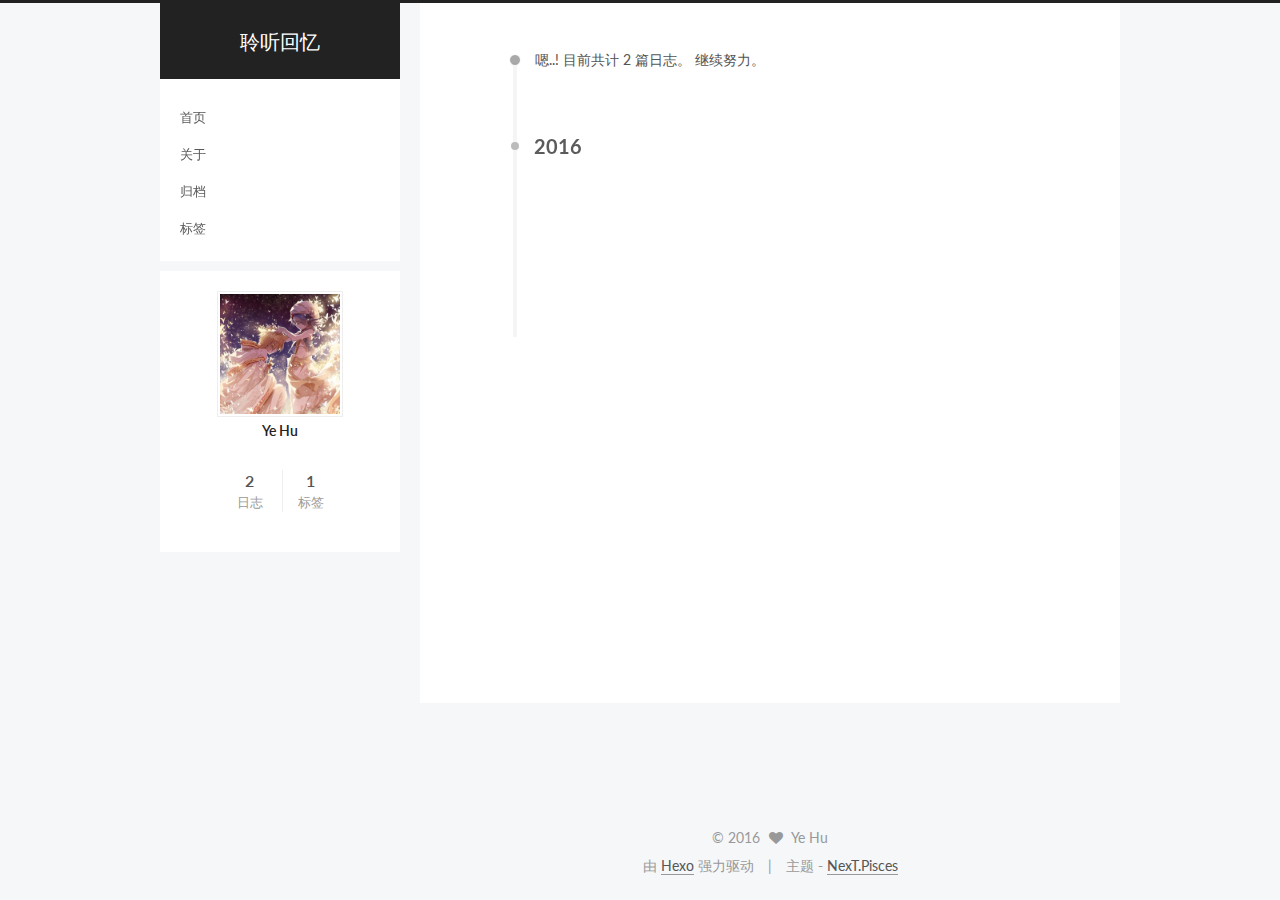
==== archives/index.html @ 40ec0433 "Site updated: 2016-10-20 00:24:07" ====
<!doctype html>



  


<html class="theme-next pisces use-motion">
<head>
  <meta charset="UTF-8"/>
<meta http-equiv="X-UA-Compatible" content="IE=edge,chrome=1" />
<meta name="viewport" content="width=device-width, initial-scale=1, maximum-scale=1"/>



<meta http-equiv="Cache-Control" content="no-transform" />
<meta http-equiv="Cache-Control" content="no-siteapp" />












  
  
  <link href="/vendors/fancybox/source/jquery.fancybox.css?v=2.1.5" rel="stylesheet" type="text/css" />




  
  
  
  

  
    
    
  

  

  

  

  

  
    
    
    <link href="//fonts.googleapis.com/css?family=Lato:300,300italic,400,400italic,700,700italic&subset=latin,latin-ext" rel="stylesheet" type="text/css">
  






<link href="/vendors/font-awesome/css/font-awesome.min.css?v=4.4.0" rel="stylesheet" type="text/css" />

<link href="/css/main.css?v=5.0.2" rel="stylesheet" type="text/css" />


  <meta name="keywords" content="Hexo, NexT" />








  <link rel="shortcut icon" type="image/x-icon" href="/favicon.ico?v=5.0.2" />






<meta property="og:type" content="website">
<meta property="og:title" content="聆听回忆">
<meta property="og:url" content="http://yoursite.com/archives/index.html">
<meta property="og:site_name" content="聆听回忆">
<meta name="twitter:card" content="summary">
<meta name="twitter:title" content="聆听回忆">



<script type="text/javascript" id="hexo.configuration">
  var NexT = window.NexT || {};
  var CONFIG = {
    scheme: 'Pisces',
    sidebar: {"position":"left","display":"post"},
    fancybox: true,
    motion: true,
    duoshuo: {
      userId: '0',
      author: '博主'
    }
  };
</script>




  <link rel="canonical" href="http://yoursite.com/archives/"/>


  <title> 归档 | 聆听回忆 </title>
</head>

<body itemscope itemtype="//schema.org/WebPage" lang="zh-Hans">

  










  
  
    
  

  <div class="container one-collumn sidebar-position-left  page-archive  ">
    <div class="headband"></div>

    <header id="header" class="header" itemscope itemtype="//schema.org/WPHeader">
      <div class="header-inner"><div class="site-meta ">
  

  <div class="custom-logo-site-title">
    <a href="/"  class="brand" rel="start">
      <span class="logo-line-before"><i></i></span>
      <span class="site-title">聆听回忆</span>
      <span class="logo-line-after"><i></i></span>
    </a>
  </div>
  <p class="site-subtitle"></p>
</div>

<div class="site-nav-toggle">
  <button>
    <span class="btn-bar"></span>
    <span class="btn-bar"></span>
    <span class="btn-bar"></span>
  </button>
</div>

<nav class="site-nav">
  

  
    <ul id="menu" class="menu">
      
        
        <li class="menu-item menu-item-home">
          <a href="/" rel="section">
            
            首页
          </a>
        </li>
      
        
        <li class="menu-item menu-item-about">
          <a href="/about" rel="section">
            
            关于
          </a>
        </li>
      
        
        <li class="menu-item menu-item-archives">
          <a href="/archives" rel="section">
            
            归档
          </a>
        </li>
      
        
        <li class="menu-item menu-item-tags">
          <a href="/tags" rel="section">
            
            标签
          </a>
        </li>
      

      
    </ul>
  

  
</nav>

 </div>
    </header>

    <main id="main" class="main">
      <div class="main-inner">
        <div class="content-wrap">
          <div id="content" class="content">
            

  <section id="posts" class="posts-collapse">
    <span class="archive-move-on"></span>

    <span class="archive-page-counter">
      
      
      
        
      
      嗯..! 目前共计 2 篇日志。 继续努力。
    </span>

    

      
      
      

      
        
        <div class="collection-title">
          <h2 class="archive-year motion-element" id="archive-year-2016">2016</h2>
        </div>
      
      

      

  <article class="post post-type-normal" itemscope itemtype="//schema.org/Article">
    <header class="post-header">

      <h1 class="post-title">
        
            <a class="post-title-link" href="/2016/10/19/Hello-Hexo/" itemprop="url">
              
                <span itemprop="name">Hello Hexo</span>
              
            </a>
        
      </h1>

      <div class="post-meta">
        <time class="post-time" itemprop="dateCreated"
              datetime="2016-10-19T23:09:17+08:00"
              content="2016-10-19" >
          10-19
        </time>
      </div>

    </header>
  </article>



    

      
      
      

      
      

      

  <article class="post post-type-normal" itemscope itemtype="//schema.org/Article">
    <header class="post-header">

      <h1 class="post-title">
        
            <a class="post-title-link" href="/2016/10/18/hello-world/" itemprop="url">
              
                <span itemprop="name">Hello World</span>
              
            </a>
        
      </h1>

      <div class="post-meta">
        <time class="post-time" itemprop="dateCreated"
              datetime="2016-10-18T23:34:10+08:00"
              content="2016-10-18" >
          10-18
        </time>
      </div>

    </header>
  </article>



    

  </section>

  



          </div>
          


          

        </div>
        
          
  
  <div class="sidebar-toggle">
    <div class="sidebar-toggle-line-wrap">
      <span class="sidebar-toggle-line sidebar-toggle-line-first"></span>
      <span class="sidebar-toggle-line sidebar-toggle-line-middle"></span>
      <span class="sidebar-toggle-line sidebar-toggle-line-last"></span>
    </div>
  </div>

  <aside id="sidebar" class="sidebar">
    <div class="sidebar-inner">

      

      

      <section class="site-overview sidebar-panel  sidebar-panel-active ">
        <div class="site-author motion-element" itemprop="author" itemscope itemtype="//schema.org/Person">
          <img class="site-author-image" itemprop="image"
               src="/uploads/avatar.jpg"
               alt="Ye Hu" />
          <p class="site-author-name" itemprop="name">Ye Hu</p>
          <p class="site-description motion-element" itemprop="description"></p>
        </div>
        <nav class="site-state motion-element">
          <div class="site-state-item site-state-posts">
            <a href="/archives">
              <span class="site-state-item-count">2</span>
              <span class="site-state-item-name">日志</span>
            </a>
          </div>

          

          
            <div class="site-state-item site-state-tags">
              <a href="/tags">
                <span class="site-state-item-count">1</span>
                <span class="site-state-item-name">标签</span>
              </a>
            </div>
          

        </nav>

        

        <div class="links-of-author motion-element">
          
        </div>

        
        

        
        

      </section>

      

    </div>
  </aside>


        
      </div>
    </main>

    <footer id="footer" class="footer">
      <div class="footer-inner">
        <div class="copyright" >
  
  &copy; 
  <span itemprop="copyrightYear">2016</span>
  <span class="with-love">
    <i class="fa fa-heart"></i>
  </span>
  <span class="author" itemprop="copyrightHolder">Ye Hu</span>
</div>

<div class="powered-by">
  由 <a class="theme-link" href="https://hexo.io">Hexo</a> 强力驱动
</div>

<div class="theme-info">
  主题 -
  <a class="theme-link" href="https://github.com/iissnan/hexo-theme-next">
    NexT.Pisces
  </a>
</div>

        

        
      </div>
    </footer>

    <div class="back-to-top">
      <i class="fa fa-arrow-up"></i>
    </div>
  </div>

  

<script type="text/javascript">
  if (Object.prototype.toString.call(window.Promise) !== '[object Function]') {
    window.Promise = null;
  }
</script>









  



  
  <script type="text/javascript" src="/vendors/jquery/index.js?v=2.1.3"></script>

  
  <script type="text/javascript" src="/vendors/fastclick/lib/fastclick.min.js?v=1.0.6"></script>

  
  <script type="text/javascript" src="/vendors/jquery_lazyload/jquery.lazyload.js?v=1.9.7"></script>

  
  <script type="text/javascript" src="/vendors/velocity/velocity.min.js?v=1.2.1"></script>

  
  <script type="text/javascript" src="/vendors/velocity/velocity.ui.min.js?v=1.2.1"></script>

  
  <script type="text/javascript" src="/vendors/fancybox/source/jquery.fancybox.pack.js?v=2.1.5"></script>


  


  <script type="text/javascript" src="/js/src/utils.js?v=5.0.2"></script>

  <script type="text/javascript" src="/js/src/motion.js?v=5.0.2"></script>



  
  


  <script type="text/javascript" src="/js/src/affix.js?v=5.0.2"></script>

  <script type="text/javascript" src="/js/src/schemes/pisces.js?v=5.0.2"></script>



  
  
    <script type="text/javascript" id="motion.page.archive">
      $('.archive-year').velocity('transition.slideLeftIn');
    </script>
  


  


  <script type="text/javascript" src="/js/src/bootstrap.js?v=5.0.2"></script>



  



  




  
  

  

  

  

  


</body>
</html>
---- css/main.css ----
/* normalize.css v3.0.2 | MIT License | git.io/normalize */
html {
  font-family: sans-serif; /* 1 */
  -ms-text-size-adjust: 100%; /* 2 */
  -webkit-text-size-adjust: 100%; /* 2 */
}
body {
  margin: 0;
}
article,
aside,
details,
figcaption,
figure,
footer,
header,
hgroup,
main,
menu,
nav,
section,
summary {
  display: block;
}
audio,
canvas,
progress,
video {
  display: inline-block; /* 1 */
  vertical-align: baseline; /* 2 */
}
audio:not([controls]) {
  display: none;
  height: 0;
}
[hidden],
template {
  display: none;
}
a {
  background-color: transparent;
}
a:active,
a:hover {
  outline: 0;
}
abbr[title] {
  border-bottom: 1px dotted;
}
b,
strong {
  font-weight: bold;
}
dfn {
  font-style: italic;
}
h1 {
  font-size: 2em;
  margin: 0.67em 0;
}
mark {
  background: #ff0;
  color: #000;
}
small {
  font-size: 80%;
}
sub,
sup {
  font-size: 75%;
  line-height: 0;
  position: relative;
  vertical-align: baseline;
}
sup {
  top: -0.5em;
}
sub {
  bottom: -0.25em;
}
img {
  border: 0;
}
svg:not(:root) {
  overflow: hidden;
}
figure {
  margin: 1em 40px;
}
hr {
  -moz-box-sizing: content-box;
  box-sizing: content-box;
  height: 0;
}
pre {
  overflow: auto;
}
code,
kbd,
pre,
samp {
  font-family: monospace, monospace;
  font-size: 1em;
}
button,
input,
optgroup,
select,
textarea {
  color: inherit; /* 1 */
  font: inherit; /* 2 */
  margin: 0; /* 3 */
}
button {
  overflow: visible;
}
button,
select {
  text-transform: none;
}
button,
html input[type="button"],
input[type="reset"],
input[type="submit"] {
  -webkit-appearance: button; /* 2 */
  cursor: pointer; /* 3 */
}
button[disabled],
html input[disabled] {
  cursor: default;
}
button::-moz-focus-inner,
input::-moz-focus-inner {
  border: 0;
  padding: 0;
}
input {
  line-height: normal;
}
input[type="checkbox"],
input[type="radio"] {
  box-sizing: border-box; /* 1 */
  padding: 0; /* 2 */
}
input[type="number"]::-webkit-inner-spin-button,
input[type="number"]::-webkit-outer-spin-button {
  height: auto;
}
input[type="search"] {
  -webkit-appearance: textfield; /* 1 */
  -moz-box-sizing: content-box;
  -webkit-box-sizing: content-box; /* 2 */
  box-sizing: content-box;
}
input[type="search"]::-webkit-search-cancel-button,
input[type="search"]::-webkit-search-decoration {
  -webkit-appearance: none;
}
fieldset {
  border: 1px solid #c0c0c0;
  margin: 0 2px;
  padding: 0.35em 0.625em 0.75em;
}
legend {
  border: 0; /* 1 */
  padding: 0; /* 2 */
}
textarea {
  overflow: auto;
}
optgroup {
  font-weight: bold;
}
table {
  border-collapse: collapse;
  border-spacing: 0;
}
td,
th {
  padding: 0;
}
::selection {
  background: #262a30;
  color: #fff;
}
body {
  position: relative;
  font-family: 'Lato', "PingFang SC", "Microsoft YaHei", sans-serif;
  font-size: 14px;
  line-height: 2;
  color: #555;
  background: #fff;
}
@media (max-width: 767px) {
  body {
    padding-right: 0 !important;
  }
}
@media (min-width: 768px) and (max-width: 991px) {
  body {
    padding-right: 0 !important;
  }
}
@media (min-width: 1600px) {
  body {
    font-size: 16px;
  }
}
h1,
h2,
h3,
h4,
h5,
h6 {
  margin: 0;
  padding: 0;
  font-weight: bold;
  line-height: 1.5;
  font-family: 'Lato', "PingFang SC", "Microsoft YaHei", sans-serif;
}
h2,
h3,
h4,
h5,
h6 {
  margin: 20px 0 15px;
}
h1 {
  font-size: 22px;
}
@media (max-width: 767px) {
  h1 {
    font-size: 18px;
  }
}
h2 {
  font-size: 20px;
}
@media (max-width: 767px) {
  h2 {
    font-size: 16px;
  }
}
h3 {
  font-size: 18px;
}
@media (max-width: 767px) {
  h3 {
    font-size: 14px;
  }
}
h4 {
  font-size: 16px;
}
@media (max-width: 767px) {
  h4 {
    font-size: 12px;
  }
}
h5 {
  font-size: 14px;
}
@media (max-width: 767px) {
  h5 {
    font-size: 10px;
  }
}
h6 {
  font-size: 12px;
}
@media (max-width: 767px) {
  h6 {
    font-size: 8px;
  }
}
p {
  margin: 0 0 25px 0;
}
a {
  color: #555;
  text-decoration: none;
  border-bottom: 1px solid #999;
  word-wrap: break-word;
}
a:hover {
  color: #222;
  border-bottom-color: #222;
}
ul {
  list-style: none;
}
blockquote {
  margin: 0;
  padding: 0;
}
img {
  display: block;
  margin: auto;
  max-width: 100%;
  height: auto;
}
hr {
  margin: 40px 0;
  height: 3px;
  border: none;
  background-color: #ddd;
  background-image: repeating-linear-gradient(-45deg, #fff, #fff 4px, transparent 4px, transparent 8px);
}
blockquote {
  padding: 0 15px;
  color: #666;
  border-left: 4px solid #ddd;
}
blockquote cite::before {
  content: "-";
  padding: 0 5px;
}
dt {
  font-weight: 700;
}
dd {
  margin: 0;
  padding: 0;
}
.text-left {
  text-align: left;
}
.text-center {
  text-align: center;
}
.text-right {
  text-align: right;
}
.text-justify {
  text-align: justify;
}
.text-nowrap {
  white-space: nowrap;
}
.text-lowercase {
  text-transform: lowercase;
}
.text-uppercase {
  text-transform: uppercase;
}
.text-capitalize {
  text-transform: capitalize;
}
.center-block {
  display: block;
  margin-left: auto;
  margin-right: auto;
}
.clearfix:before,
.clearfix:after {
  content: " ";
  display: table;
}
.clearfix:after {
  clear: both;
}
.pullquote {
  width: 45%;
}
.pullquote.left {
  float: left;
  margin-left: 5px;
  margin-right: 10px;
}
.pullquote.right {
  float: right;
  margin-left: 10px;
  margin-right: 5px;
}
.affix.affix.affix {
  position: fixed;
}
.translation {
  margin-top: -20px;
  font-size: 14px;
  color: #999;
}
.scrollbar-measure {
  width: 100px;
  height: 100px;
  overflow: scroll;
  position: absolute;
  top: -9999px;
}
.use-motion .motion-element {
  opacity: 0;
}
#local-search-input {
  padding: 3px;
  border: none;
  text-indent: 14px;
  border-radius: 0;
  width: 140px;
  outline: none;
  border-bottom: 1px solid #999;
  background: inherit;
  opacity: 0.5;
}
#local-search-input:focus {
  opacity: 1;
}
.search-icon {
  position: absolute;
  top: 9px;
}
table {
  margin: 20px 0;
  width: 100%;
  border-collapse: collapse;
  border-spacing: 0;
  border: 1px solid #ddd;
  font-size: 14px;
  table-layout: fixed;
  word-wrap: break-all;
}
table>tbody>tr:nth-of-type(odd) {
  background-color: #f9f9f9;
}
table>tbody>tr:hover {
  background-color: #f5f5f5;
}
caption,
th,
td {
  padding: 8px;
  text-align: left;
  vertical-align: middle;
  font-weight: normal;
}
th,
td {
  border-bottom: 3px solid #ddd;
  border-right: 1px solid #eee;
}
th {
  padding-bottom: 10px;
  font-weight: 700;
}
td {
  border-bottom-width: 1px;
}
html,
body {
  height: 100%;
}
.container {
  position: relative;
  min-height: 100%;
}
.header-inner {
  margin: 0 auto;
  padding: 100px 0 70px;
  width: 700px;
}
@media (min-width: 1600px) {
  .container .header-inner {
    width: 900px;
  }
}
.main {
  padding-bottom: 150px;
}
.main-inner {
  margin: 0 auto;
  width: 700px;
}
@media (min-width: 1600px) {
  .container .main-inner {
    width: 900px;
  }
}
.footer {
  position: absolute;
  left: 0;
  bottom: 0;
  width: 100%;
  min-height: 50px;
}
.footer-inner {
  box-sizing: border-box;
  margin: 20px auto;
  width: 700px;
}
@media (min-width: 1600px) {
  .container .footer-inner {
    width: 900px;
  }
}
pre,
.highlight {
  overflow: auto;
  margin: 20px 0;
  padding: 15px;
  font-size: 13px;
  color: #4d4d4c;
  background: #f7f7f7;
  line-height: 1.6;
}
pre,
code {
  font-family: consolas, Menlo, "PingFang SC", "Microsoft YaHei", monospace;
}
code {
  padding: 2px 4px;
  word-wrap: break-all;
  color: #4d4d4c;
  background: #f7f7f7;
  border-radius: 3px;
  font-size: 13px;
}
pre code {
  padding: 0;
  color: #4d4d4c;
  background: none;
  text-shadow: none;
}
.highlight pre {
  border: none;
  margin: 0;
  padding: 1px;
}
.highlight table {
  margin: 0;
  width: auto;
  border: none;
}
.highlight td {
  border: none;
  padding: 0;
}
.highlight figcaption {
  font-size: 1em;
  color: #4d4d4c;
  line-height: 1em;
  margin-bottom: 1em;
}
.highlight figcaption:before,
.highlight figcaption:after {
  content: " ";
  display: table;
}
.highlight figcaption:after {
  clear: both;
}
.highlight figcaption a {
  float: right;
  color: #4d4d4c;
}
.highlight figcaption a:hover {
  border-bottom-color: #4d4d4c;
}
.highlight .gutter pre {
  color: #666;
  text-align: right;
  padding-right: 20px;
}
.highlight .line {
  height: 20px;
}
.gutter {
  -webkit-user-select: none;
  -moz-user-select: none;
  -ms-user-select: none;
  user-select: none;
}
.gist table {
  width: auto;
}
.gist table td {
  border: none;
}
pre .deletion {
  background: #fdd;
}
pre .addition {
  background: #dfd;
}
pre .meta {
  color: #8959a8;
}
pre .comment {
  color: #8e908c;
}
pre .variable,
pre .attribute,
pre .tag,
pre .regexp,
pre .ruby .constant,
pre .xml .tag .title,
pre .xml .pi,
pre .xml .doctype,
pre .html .doctype,
pre .css .id,
pre .css .class,
pre .css .pseudo {
  color: #c82829;
}
pre .number,
pre .preprocessor,
pre .built_in,
pre .literal,
pre .params,
pre .constant,
pre .command {
  color: #f5871f;
}
pre .ruby .class .title,
pre .css .rules .attribute,
pre .string,
pre .value,
pre .inheritance,
pre .header,
pre .ruby .symbol,
pre .xml .cdata,
pre .special,
pre .number,
pre .formula {
  color: #718c00;
}
pre .title,
pre .css .hexcolor {
  color: #3e999f;
}
pre .function,
pre .python .decorator,
pre .python .title,
pre .ruby .function .title,
pre .ruby .title .keyword,
pre .perl .sub,
pre .javascript .title,
pre .coffeescript .title {
  color: #4271ae;
}
pre .keyword,
pre .javascript .function {
  color: #8959a8;
}
.full-image.full-image.full-image {
  border: none;
  max-width: 100%;
  width: auto;
  margin: 20px auto;
}
@media (min-width: 992px) {
  .full-image.full-image.full-image {
    max-width: none;
    width: 126%;
    margin: 0 -13%;
  }
}
.blockquote-center,
.page-home .post-type-quote blockquote,
.page-post-detail .post-type-quote blockquote {
  position: relative;
  margin: 40px 0;
  padding: 0;
  border-left: none;
  text-align: center;
}
.blockquote-center::before,
.page-home .post-type-quote blockquote::before,
.page-post-detail .post-type-quote blockquote::before,
.blockquote-center::after,
.page-home .post-type-quote blockquote::after,
.page-post-detail .post-type-quote blockquote::after {
  position: absolute;
  content: ' ';
  display: block;
  width: 100%;
  height: 24px;
  opacity: 0.2;
  background-repeat: no-repeat;
  background-position: 0 -6px;
  background-size: 22px 22px;
}
.blockquote-center::before,
.page-home .post-type-quote blockquote::before,
.page-post-detail .post-type-quote blockquote::before {
  top: -20px;
  background-image: url("../images/quote-l.svg");
  border-top: 1px solid #ccc;
}
.blockquote-center::after,
.page-home .post-type-quote blockquote::after,
.page-post-detail .post-type-quote blockquote::after {
  bottom: -20px;
  background-image: url("../images/quote-r.svg");
  border-bottom: 1px solid #ccc;
  background-position: 100% 8px;
}
.blockquote-center p,
.page-home .post-type-quote blockquote p,
.page-post-detail .post-type-quote blockquote p,
.blockquote-center div,
.page-home .post-type-quote blockquote div,
.page-post-detail .post-type-quote blockquote div {
  text-align: center;
}
.post .post-body .group-picture img {
  box-sizing: border-box;
  padding: 0 3px;
  border: none;
}
.post .group-picture-row {
  overflow: hidden;
  margin-top: 6px;
}
.post .group-picture-row:first-child {
  margin-top: 0;
}
.post .group-picture-column {
  float: left;
}
.page-post-detail .post-body .group-picture-column {
  float: none;
  margin-top: 10px;
  width: auto !important;
}
.page-post-detail .post-body .group-picture-column img {
  margin: 0 auto;
}
.page-archive .group-picture-container {
  overflow: hidden;
}
.page-archive .group-picture-row {
  float: left;
}
.page-archive .group-picture-row:first-child {
  margin-top: 6px;
}
.page-archive .group-picture-column {
  max-width: 150px;
  max-height: 150px;
}
.btn {
  display: inline-block;
  padding: 0 20px;
  font-size: 14px;
  color: #fff;
  background: #222;
  border: 2px solid #555;
  text-decoration: none;
  border-radius: 0;
  transition-property: background-color;
  transition-duration: 0.2s;
  transition-timing-function: ease-in-out;
  transition-delay: 0s;
}
.btn:hover,
.post-more-link .btn:hover {
  border-color: #222;
  color: #fff;
  background: #222;
}
.btn-bar {
  display: block;
  width: 22px;
  height: 2px;
  background: #555;
  border-radius: 1px;
}
.btn-bar+.btn-bar {
  margin-top: 4px;
}
.pagination {
  margin: 120px 0 40px;
  text-align: center;
  border-top: 1px solid #eee;
}
.page-number-basic,
.pagination .prev,
.pagination .next,
.pagination .page-number,
.pagination .space {
  display: inline-block;
  position: relative;
  top: -1px;
  margin: 0 10px;
  padding: 0 10px;
  line-height: 30px;
}
@media (max-width: 767px) {
  .page-number-basic,
  .pagination .prev,
  .pagination .next,
  .pagination .page-number,
  .pagination .space {
    margin: 0 5px;
  }
}
.pagination .prev,
.pagination .next,
.pagination .page-number {
  border-bottom: 0;
  border-top: 1px solid #eee;
  transition-property: border-color;
  transition-duration: 0.2s;
  transition-timing-function: ease-in-out;
  transition-delay: 0s;
}
.pagination .prev:hover,
.pagination .next:hover,
.pagination .page-number:hover {
  border-top-color: #222;
}
.pagination .space {
  padding: 0;
  margin: 0;
}
.pagination .prev {
  margin-left: 0;
}
.pagination .next {
  margin-right: 0;
}
.pagination .page-number.current {
  color: #fff;
  background: #ccc;
  border-top-color: #ccc;
}
@media (max-width: 767px) {
  .pagination {
    border-top: none;
  }
  .pagination .prev,
  .pagination .next,
  .pagination .page-number {
    margin-bottom: 10px;
    border-top: 0;
    border-bottom: 1px solid #eee;
  }
  .pagination .prev:hover,
  .pagination .next:hover,
  .pagination .page-number:hover {
    border-bottom-color: #222;
  }
}
.comments {
  margin: 60px 20px 0;
}
.tag-cloud {
  text-align: center;
}
.tag-cloud a {
  display: inline-block;
  margin: 10px;
}
.back-to-top {
  box-sizing: border-box;
  position: fixed;
  bottom: -100px;
  right: 50px;
  z-index: 1050;
  padding: 0 6px;
  width: 25px;
  background: #222;
  font-size: 12px;
  opacity: 0.6;
  color: #fff;
  cursor: pointer;
  text-align: center;
  -webkit-transform: translateZ(0);
  transition-property: bottom;
  transition-duration: 0.2s;
  transition-timing-function: ease-in-out;
  transition-delay: 0s;
}
@media (max-width: 767px) {
  .back-to-top {
    display: none;
  }
}
@media (min-width: 768px) and (max-width: 991px) {
  .back-to-top {
    display: none;
  }
}
.back-to-top.back-to-top-on {
  bottom: 40px;
}
.header {
  background: #fff;
}
.header-inner {
  position: relative;
}
.headband {
  height: 3px;
  background: #222;
}
.site-meta {
  margin: 0;
  text-align: center;
}
@media (max-width: 767px) {
  .site-meta {
    text-align: center;
  }
}
.brand {
  position: relative;
  display: inline-block;
  padding: 0 40px;
  color: #fff;
  background: #222;
  border-bottom: none;
}
.brand:hover {
  color: #fff;
}
.logo {
  display: inline-block;
  margin-right: 5px;
  line-height: 36px;
  vertical-align: top;
}
.site-title {
  display: inline-block;
  vertical-align: top;
  line-height: 36px;
  font-size: 20px;
  font-weight: normal;
  font-family: 'Lato', "PingFang SC", "Microsoft YaHei", sans-serif;
}
.site-subtitle {
  margin-top: 10px;
  font-size: 13px;
  color: #ddd;
}
.use-motion .brand {
  opacity: 0;
}
.use-motion .logo,
.use-motion .site-title,
.use-motion .site-subtitle {
  opacity: 0;
  position: relative;
  top: -10px;
}
.site-nav-toggle {
  display: none;
  position: absolute;
  top: 10px;
  left: 10px;
}
@media (max-width: 767px) {
  .site-nav-toggle {
    display: block;
  }
}
.site-nav-toggle button {
  margin-top: 2px;
  padding: 9px 10px;
  background: transparent;
  border: none;
}
@media (max-width: 767px) {
  .site-nav {
    display: none;
    margin: 0 -10px;
    padding: 0 10px;
    clear: both;
    border-top: 1px solid #ddd;
  }
}
@media (min-width: 768px) and (max-width: 991px) {
  .site-nav {
    display: block !important;
  }
}
@media (min-width: 992px) {
  .site-nav {
    display: block !important;
  }
}
.menu {
  margin-top: 20px;
  padding-left: 0;
  text-align: center;
}
.menu .menu-item {
  display: inline-block;
  margin: 0 10px;
}
@media screen and (max-width: 767px) {
  .menu .menu-item {
    margin-top: 10px;
  }
}
.menu .menu-item a {
  display: block;
  font-size: 13px;
  text-transform: capitalize;
  line-height: inherit;
  border-bottom: 1px solid transparent;
  transition-property: border-color;
  transition-duration: 0.2s;
  transition-timing-function: ease-in-out;
  transition-delay: 0s;
}
.menu .menu-item a:hover,
.menu-item-active a {
  border-bottom-color: #222;
}
.menu .menu-item .fa {
  margin-right: 5px;
}
.use-motion .menu-item {
  opacity: 0;
}
.post-body {
  font-family: 'Lato', "PingFang SC", "Microsoft YaHei", sans-serif;
}
@media (max-width: 767px) {
  .post-body {
    word-break: break-word;
  }
}
.post-body .fancybox img {
  display: block !important;
  margin: 0 auto;
  cursor: pointer;
  cursor: zoom-in;
  cursor: -webkit-zoom-in;
}
.post-body .image-caption,
.post-body .figure .caption {
  margin: 10px auto 15px;
  text-align: center;
  font-size: 14px;
  color: #999;
  font-weight: bold;
  line-height: 1;
}
.post-sticky-flag {
  display: inline-block;
  font-size: 16px;
  -ms-transform: rotate(30deg);
  -webkit-transform: rotate(30deg);
  -moz-transform: rotate(30deg);
  -ms-transform: rotate(30deg);
  -o-transform: rotate(30deg);
  transform: rotate(30deg);
}
.posts-expand {
  padding-top: 40px;
}
@media (max-width: 767px) {
  .posts-expand {
    margin: 0 20px;
  }
  .post-body pre,
  .post-body .highlight {
    padding: 10px;
  }
  .post-body pre .gutter pre,
  .post-body .highlight .gutter pre {
    padding-right: 10px;
  }
}
@media (min-width: 992px) {
  .posts-expand .post-body {
    text-align: justify;
  }
}
.posts-expand .post-body h2,
.posts-expand .post-body h3,
.posts-expand .post-body h4,
.posts-expand .post-body h5,
.posts-expand .post-body h6 {
  padding-top: 10px;
}
.posts-expand .post-body h2 .header-anchor,
.posts-expand .post-body h3 .header-anchor,
.posts-expand .post-body h4 .header-anchor,
.posts-expand .post-body h5 .header-anchor,
.posts-expand .post-body h6 .header-anchor {
  float: right;
  margin-left: 10px;
  color: #ccc;
  border-bottom-style: none;
  visibility: hidden;
}
.posts-expand .post-body h2 .header-anchor:hover,
.posts-expand .post-body h3 .header-anchor:hover,
.posts-expand .post-body h4 .header-anchor:hover,
.posts-expand .post-body h5 .header-anchor:hover,
.posts-expand .post-body h6 .header-anchor:hover {
  color: inherit;
}
.posts-expand .post-body h2:hover .header-anchor,
.posts-expand .post-body h3:hover .header-anchor,
.posts-expand .post-body h4:hover .header-anchor,
.posts-expand .post-body h5:hover .header-anchor,
.posts-expand .post-body h6:hover .header-anchor {
  visibility: visible;
}
.posts-expand .post-body ul li {
  list-style: circle;
}
.posts-expand .post-body img {
  box-sizing: border-box;
  margin: auto;
  padding: 3px;
  border: 1px solid #ddd;
}
.posts-expand .fancybox img {
  margin: 0 auto;
}
@media (max-width: 767px) {
  .posts-collapse {
    margin: 0 20px;
  }
  .posts-collapse .post-title,
  .posts-collapse .post-meta {
    display: block;
    width: auto;
    text-align: left;
  }
}
.posts-collapse {
  position: relative;
  z-index: 1010;
  margin-left: 55px;
}
.posts-collapse::after {
  content: " ";
  position: absolute;
  top: 20px;
  left: 0;
  margin-left: -2px;
  width: 4px;
  height: 100%;
  background: #f5f5f5;
  z-index: -1;
}
@media (max-width: 767px) {
  .posts-collapse {
    margin: 0 20px;
  }
}
.posts-collapse .collection-title {
  position: relative;
  margin: 60px 0;
}
.posts-collapse .collection-title h2 {
  margin-left: 20px;
}
.posts-collapse .collection-title small {
  color: #bbb;
}
.posts-collapse .collection-title::before {
  content: " ";
  position: absolute;
  left: 0;
  top: 50%;
  margin-left: -4px;
  margin-top: -4px;
  width: 8px;
  height: 8px;
  background: #bbb;
  border-radius: 50%;
}
.posts-collapse .post {
  margin: 30px 0;
}
.posts-collapse .post-header {
  position: relative;
  transition-duration: 0.2s;
  transition-timing-function: ease-in-out;
  transition-delay: 0s;
  transition-property: border;
  border-bottom: 1px dashed #ccc;
}
.posts-collapse .post-header::before {
  content: " ";
  position: absolute;
  left: 0;
  top: 12px;
  width: 6px;
  height: 6px;
  margin-left: -4px;
  background: #bbb;
  border-radius: 50%;
  border: 1px solid #fff;
  transition-duration: 0.2s;
  transition-timing-function: ease-in-out;
  transition-delay: 0s;
  transition-property: background;
}
.posts-collapse .post-header:hover {
  border-bottom-color: #666;
}
.posts-collapse .post-header:hover::before {
  background: #222;
}
.posts-collapse .post-meta {
  position: absolute;
  font-size: 12px;
  left: 20px;
  top: 5px;
}
.posts-collapse .post-comments-count {
  display: none;
}
.posts-collapse .post-title {
  margin-left: 60px;
  font-size: 16px;
  font-weight: normal;
  line-height: inherit;
}
.posts-collapse .post-title::after {
  margin-left: 3px;
  opacity: 0.6;
}
.posts-collapse .post-title a {
  color: #666;
  border-bottom: none;
}
.page-home .post-type-quote .post-header,
.page-post-detail .post-type-quote .post-header,
.page-home .post-type-quote .post-tags,
.page-post-detail .post-type-quote .post-tags {
  display: none;
}
.posts-expand .post-title {
  font-size: 26px;
  text-align: center;
  word-break: break-word;
  font-weight: 300;
}
@media (max-width: 767px) {
  .posts-expand .post-title {
    font-size: 22px;
  }
}
.posts-expand .post-title-link {
  display: inline-block;
  position: relative;
  color: #555;
  border-bottom: none;
  line-height: 1.2;
  vertical-align: top;
}
.posts-expand .post-title-link::before {
  content: "";
  position: absolute;
  width: 100%;
  height: 2px;
  bottom: 0;
  left: 0;
  background-color: #000;
  visibility: hidden;
  -webkit-transform: scaleX(0);
  -moz-transform: scaleX(0);
  -ms-transform: scaleX(0);
  -o-transform: scaleX(0);
  transform: scaleX(0);
  transition-duration: 0.2s;
  transition-timing-function: ease-in-out;
  transition-delay: 0s;
}
.posts-expand .post-title-link:hover::before {
  visibility: visible;
  -webkit-transform: scaleX(1);
  -moz-transform: scaleX(1);
  -ms-transform: scaleX(1);
  -o-transform: scaleX(1);
  transform: scaleX(1);
}
.posts-expand .post-title-link .fa {
  font-size: 16px;
}
.posts-expand .post-meta {
  margin: 3px 0 60px 0;
  color: #999;
  font-family: 'Lato', "PingFang SC", "Microsoft YaHei", sans-serif;
  font-size: 12px;
  text-align: center;
}
.posts-expand .post-meta .post-category-list {
  display: inline-block;
  margin: 0;
  padding: 3px;
}
.posts-expand .post-meta .post-category-list-link {
  color: #999;
}
.post-meta-item-icon {
  display: none;
  margin-right: 3px;
}
@media (min-width: 768px) and (max-width: 991px) {
  .post-meta-item-icon {
    display: inline-block;
  }
}
@media (max-width: 767px) {
  .post-meta-item-icon {
    display: inline-block;
  }
}
@media (min-width: 768px) and (max-width: 991px) {
  .post-meta-item-text {
    display: none;
  }
}
@media (max-width: 767px) {
  .post-meta-item-text {
    display: none;
  }
}
@media (max-width: 767px) {
  .posts-expand .post-comments-count {
    display: none;
  }
}
.post-more-link {
  margin-top: 50px;
}
.post-more-link .btn {
  color: #555;
  font-size: 14px;
  background: #fff;
  border-radius: 2px;
  line-height: 2;
}
.posts-expand .post-tags {
  margin-top: 40px;
  text-align: center;
}
.posts-expand .post-tags a {
  display: inline-block;
  margin-right: 10px;
  font-size: 13px;
}
.post-nav {
  overflow: hidden;
  margin-top: 60px;
  padding: 10px;
  white-space: nowrap;
  border-top: 1px solid #eee;
}
.post-nav-item {
  display: inline-block;
  width: 50%;
  white-space: normal;
}
.post-nav-item a {
  position: relative;
  display: inline-block;
  line-height: 25px;
  font-size: 14px;
  color: #555;
  border-bottom: none;
}
.post-nav-item a:hover {
  color: #222;
  border-bottom: none;
}
.post-nav-item a:active {
  top: 2px;
}
.post-nav-item a i {
  font-size: 12px;
}
.post-nav-prev {
  text-align: right;
}
.posts-expand .post-eof {
  display: block;
  margin: 80px auto 60px;
  width: 8%;
  height: 1px;
  background: #ccc;
  text-align: center;
}
.post:last-child .post-eof.post-eof.post-eof {
  display: none;
}
.post-gallery {
  display: table;
  table-layout: fixed;
  width: 100%;
  border-collapse: separate;
}
.post-gallery-row {
  display: table-row;
}
.post-gallery .post-gallery-img {
  display: table-cell;
  text-align: center;
  vertical-align: middle;
  border: none;
}
.post-gallery .post-gallery-img img {
  max-width: 100%;
  max-height: 100%;
  border: none;
}
.fancybox-close,
.fancybox-close:hover {
  border: none;
}
.sidebar {
  position: fixed;
  right: 0;
  top: 0;
  bottom: 0;
  width: 0;
  z-index: 1040;
  box-shadow: inset 0 2px 6px #000;
  background: #222;
  -webkit-transform: translateZ(0);
}
.sidebar a {
  color: #999;
  border-bottom-color: #555;
}
.sidebar a:hover {
  color: #eee;
}
@media (min-width: 768px) and (max-width: 991px) {
  .sidebar {
    display: none !important;
  }
}
@media (max-width: 767px) {
  .sidebar {
    display: none !important;
  }
}
.sidebar-inner {
  position: relative;
  padding: 20px 10px;
  color: #999;
  text-align: center;
}
.sidebar-toggle {
  position: fixed;
  right: 50px;
  bottom: 45px;
  width: 15px;
  height: 15px;
  padding: 5px;
  background: #222;
  line-height: 0;
  z-index: 1050;
  cursor: pointer;
  -webkit-transform: translateZ(0);
}
@media (min-width: 768px) and (max-width: 991px) {
  .sidebar-toggle {
    display: none;
  }
}
@media (max-width: 767px) {
  .sidebar-toggle {
    display: none;
  }
}
.sidebar-toggle-line {
  position: relative;
  display: inline-block;
  vertical-align: top;
  height: 2px;
  width: 100%;
  background: #fff;
  margin-top: 3px;
}
.sidebar-toggle-line:first-child {
  margin-top: 0;
}
.site-author-image {
  display: block;
  margin: 0 auto;
  padding: 2px;
  max-width: 120px;
  height: auto;
  border: 1px solid #eee;
}
.site-author-name {
  margin: 0;
  text-align: center;
  color: #222;
  font-weight: 600;
}
.site-description {
  margin-top: 0;
  text-align: center;
  font-size: 13px;
  color: #999;
}
.site-state {
  overflow: hidden;
  line-height: 1.4;
  white-space: nowrap;
  text-align: center;
}
.site-state-item {
  display: inline-block;
  padding: 0 15px;
  border-left: 1px solid #eee;
}
.site-state-item:first-child {
  border-left: none;
}
.site-state-item a {
  border-bottom: none;
}
.site-state-item-count {
  display: block;
  text-align: center;
  color: inherit;
  font-weight: 600;
  font-size: 16px;
}
.site-state-item-name {
  font-size: 13px;
  color: #999;
}
.feed-link {
  margin-top: 20px;
}
.feed-link a {
  display: inline-block;
  padding: 0 15px;
  color: #fc6423;
  border: 1px solid #fc6423;
  border-radius: 4px;
}
.feed-link a i {
  color: #fc6423;
  font-size: 14px;
}
.feed-link a:hover {
  color: #fff;
  background: #fc6423;
}
.feed-link a:hover i {
  color: #fff;
}
.links-of-author {
  margin-top: 20px;
}
.links-of-author a {
  display: inline-block;
  vertical-align: middle;
  margin-right: 10px;
  margin-bottom: 10px;
  border-bottom-color: #555;
  font-size: 13px;
}
.links-of-author a:before {
  display: inline-block;
  vertical-align: middle;
  margin-right: 3px;
  content: " ";
  width: 4px;
  height: 4px;
  border-radius: 50%;
  background: #4e99cd;
}
.links-of-blogroll {
  font-size: 13px;
}
.links-of-blogroll-title {
  margin-top: 20px;
  font-size: 14px;
  font-weight: 600;
}
.links-of-blogroll-list {
  margin: 0;
  padding: 0;
}
.links-of-blogroll-item {
  padding: 2px 10px;
}
.sidebar-nav {
  margin: 0 0 20px;
  padding-left: 0;
}
.sidebar-nav li {
  display: inline-block;
  cursor: pointer;
  border-bottom: 1px solid transparent;
  font-size: 14px;
  color: #555;
}
.sidebar-nav li:hover {
  color: #fc6423;
}
.page-post-detail .sidebar-nav-toc {
  padding: 0 5px;
}
.page-post-detail .sidebar-nav-overview {
  margin-left: 10px;
}
.sidebar-nav .sidebar-nav-active {
  color: #fc6423;
  border-bottom-color: #fc6423;
}
.sidebar-nav .sidebar-nav-active:hover {
  color: #fc6423;
}
.sidebar-panel {
  display: none;
}
.sidebar-panel-active {
  display: block;
}
.post-toc-empty {
  font-size: 14px;
  color: #666;
}
.post-toc-wrap {
  overflow: hidden;
}
.post-toc {
  overflow: auto;
}
.post-toc ol {
  margin: 0;
  padding: 0 2px 5px 10px;
  text-align: left;
  list-style: none;
  font-size: 14px;
}
.post-toc ol > ol {
  padding-left: 0;
}
.post-toc ol a {
  transition-duration: 0.2s;
  transition-timing-function: ease-in-out;
  transition-delay: 0s;
  transition-property: all;
  color: #666;
  border-bottom-color: #ccc;
}
.post-toc ol a:hover {
  color: #000;
  border-bottom-color: #000;
}
.post-toc .nav-item {
  overflow: hidden;
  text-overflow: ellipsis;
  white-space: nowrap;
  line-height: 1.8;
}
.post-toc .nav .nav-child {
  display: none;
}
.post-toc .nav .active > .nav-child {
  display: block;
}
.post-toc .nav .active-current > .nav-child {
  display: block;
}
.post-toc .nav .active-current > .nav-child > .nav-item {
  display: block;
}
.post-toc .nav .active > a {
  color: #fc6423;
  border-bottom-color: #fc6423;
}
.post-toc .nav .active-current > a {
  color: #fc6423;
}
.post-toc .nav .active-current > a:hover {
  color: #fc6423;
}
.footer {
  font-size: 14px;
  color: #999;
}
.footer img {
  border: none;
}
.footer-inner {
  text-align: center;
}
.with-love {
  display: inline-block;
  margin: 0 5px;
}
.powered-by,
.theme-info {
  display: inline-block;
}
.powered-by {
  margin-right: 10px;
}
.powered-by::after {
  content: "|";
  padding-left: 10px;
}
.cc-license {
  margin-top: 10px;
  text-align: center;
}
.cc-license .cc-opacity {
  opacity: 0.7;
  border-bottom: none;
}
.cc-license .cc-opacity:hover {
  opacity: 0.9;
}
.cc-license img {
  display: inline-block;
}
.theme-next #ds-thread #ds-reset {
  color: #555;
}
.theme-next #ds-thread #ds-reset .ds-replybox {
  margin-bottom: 30px;
}
.theme-next #ds-thread #ds-reset .ds-replybox .ds-avatar,
.theme-next #ds-reset .ds-avatar img {
  box-shadow: none;
}
.theme-next #ds-thread #ds-reset .ds-textarea-wrapper {
  border-color: #c7d4e1;
  background: none;
  border-top-right-radius: 3px;
  border-top-left-radius: 3px;
}
.theme-next #ds-thread #ds-reset .ds-textarea-wrapper textarea {
  height: 60px;
}
.theme-next #ds-reset .ds-rounded-top {
  border-radius: 0;
}
.theme-next #ds-thread #ds-reset .ds-post-toolbar {
  box-sizing: border-box;
  border: 1px solid #c7d4e1;
  background: #f6f8fa;
}
.theme-next #ds-thread #ds-reset .ds-post-options {
  height: 40px;
  border: none;
  background: none;
}
.theme-next #ds-thread #ds-reset .ds-toolbar-buttons {
  top: 11px;
}
.theme-next #ds-thread #ds-reset .ds-sync {
  top: 5px;
}
.theme-next #ds-thread #ds-reset .ds-post-button {
  top: 4px;
  right: 5px;
  width: 90px;
  height: 30px;
  border: 1px solid #c5ced7;
  border-radius: 3px;
  background-image: linear-gradient(#fbfbfc, #f5f7f9);
  color: #60676d;
}
.theme-next #ds-thread #ds-reset .ds-post-button:hover {
  background-position: 0 -30px;
  color: #60676d;
}
.theme-next #ds-thread #ds-reset .ds-comments-info {
  padding: 10px 0;
}
.theme-next #ds-thread #ds-reset .ds-sort {
  display: none;
}
.theme-next #ds-thread #ds-reset li.ds-tab a.ds-current {
  border: none;
  background: #f6f8fa;
  color: #60676d;
}
.theme-next #ds-thread #ds-reset li.ds-tab a.ds-current:hover {
  background-color: #e9f0f7;
  color: #60676d;
}
.theme-next #ds-thread #ds-reset li.ds-tab a {
  border-radius: 2px;
  padding: 5px;
}
.theme-next #ds-thread #ds-reset .ds-login-buttons p {
  color: #999;
  line-height: 36px;
}
.theme-next #ds-thread #ds-reset .ds-login-buttons .ds-service-list li {
  height: 28px;
}
.theme-next #ds-thread #ds-reset .ds-service-list a {
  background: none;
  padding: 5px;
  border: 1px solid;
  border-radius: 3px;
  text-align: center;
}
.theme-next #ds-thread #ds-reset .ds-service-list a:hover {
  color: #fff;
  background: #666;
}
.theme-next #ds-thread #ds-reset .ds-service-list .ds-weibo {
  color: #fc9b00;
  border-color: #fc9b00;
}
.theme-next #ds-thread #ds-reset .ds-service-list .ds-weibo:hover {
  background: #fc9b00;
}
.theme-next #ds-thread #ds-reset .ds-service-list .ds-qq {
  color: #60a3ec;
  border-color: #60a3ec;
}
.theme-next #ds-thread #ds-reset .ds-service-list .ds-qq:hover {
  background: #60a3ec;
}
.theme-next #ds-thread #ds-reset .ds-service-list .ds-renren {
  color: #2e7ac4;
  border-color: #2e7ac4;
}
.theme-next #ds-thread #ds-reset .ds-service-list .ds-renren:hover {
  background: #2e7ac4;
}
.theme-next #ds-thread #ds-reset .ds-service-list .ds-douban {
  color: #37994c;
  border-color: #37994c;
}
.theme-next #ds-thread #ds-reset .ds-service-list .ds-douban:hover {
  background: #37994c;
}
.theme-next #ds-thread #ds-reset .ds-service-list .ds-kaixin {
  color: #fef20d;
  border-color: #fef20d;
}
.theme-next #ds-thread #ds-reset .ds-service-list .ds-kaixin:hover {
  background: #fef20d;
}
.theme-next #ds-thread #ds-reset .ds-service-list .ds-netease {
  color: #f00;
  border-color: #f00;
}
.theme-next #ds-thread #ds-reset .ds-service-list .ds-netease:hover {
  background: #f00;
}
.theme-next #ds-thread #ds-reset .ds-service-list .ds-sohu {
  color: #ffcb05;
  border-color: #ffcb05;
}
.theme-next #ds-thread #ds-reset .ds-service-list .ds-sohu:hover {
  background: #ffcb05;
}
.theme-next #ds-thread #ds-reset .ds-service-list .ds-baidu {
  color: #2831e0;
  border-color: #2831e0;
}
.theme-next #ds-thread #ds-reset .ds-service-list .ds-baidu:hover {
  background: #2831e0;
}
.theme-next #ds-thread #ds-reset .ds-service-list .ds-google {
  color: #166bec;
  border-color: #166bec;
}
.theme-next #ds-thread #ds-reset .ds-service-list .ds-google:hover {
  background: #166bec;
}
.theme-next #ds-thread #ds-reset .ds-service-list .ds-weixin {
  color: #00ce0d;
  border-color: #00ce0d;
}
.theme-next #ds-thread #ds-reset .ds-service-list .ds-weixin:hover {
  background: #00ce0d;
}
.theme-next #ds-thread #ds-reset .ds-service-list .ds-more-services {
  border: none;
}
.theme-next #ds-thread #ds-reset .ds-service-list .ds-more-services:hover {
  background: none;
}
.theme-next #ds-reset .duoshuo-ua-admin {
  display: inline-block;
  color: #f00;
}
.theme-next #ds-reset .duoshuo-ua-platform,
.theme-next #ds-reset .duoshuo-ua-browser {
  color: #ccc;
}
.theme-next #ds-reset .duoshuo-ua-platform .fa,
.theme-next #ds-reset .duoshuo-ua-browser .fa {
  display: inline-block;
  margin-right: 3px;
}
.theme-next #ds-reset .duoshuo-ua-separator {
  display: inline-block;
  margin-left: 5px;
}
.theme-next .this_ua {
  background-color: #ccc !important;
  border-radius: 4px;
  padding: 0 5px !important;
  margin: 1px 1px !important;
  border: 1px solid #bbb !important;
  color: #fff;
  display: inline-block !important;
}
.theme-next .this_ua.admin {
  background-color: #d9534f !important;
  border-color: #d9534f !important;
}
.theme-next .this_ua.platform.iOS,
.theme-next .this_ua.platform.Mac,
.theme-next .this_ua.platform.Windows {
  background-color: #39b3d7 !important;
  border-color: #46b8da !important;
}
.theme-next .this_ua.platform.Linux {
  background-color: #3a3a3a !important;
  border-color: #1f1f1f !important;
}
.theme-next .this_ua.platform.Android {
  background-color: #00c47d !important;
  border-color: #01b171 !important;
}
.theme-next .this_ua.browser.Mobile,
.theme-next .this_ua.browser.Chrome {
  background-color: #5cb85c !important;
  border-color: #4cae4c !important;
}
.theme-next .this_ua.browser.Firefox {
  background-color: #f0ad4e !important;
  border-color: #eea236 !important;
}
.theme-next .this_ua.browser.Maxthon,
.theme-next .this_ua.browser.IE {
  background-color: #428bca !important;
  border-color: #357ebd !important;
}
.theme-next .this_ua.browser.baidu,
.theme-next .this_ua.browser.UCBrowser,
.theme-next .this_ua.browser.Opera {
  background-color: #d9534f !important;
  border-color: #d43f3a !important;
}
.theme-next .this_ua.browser.Android,
.theme-next .this_ua.browser.QQBrowser {
  background-color: #78ace9 !important;
  border-color: #4cae4c !important;
}
.post-spread {
  margin-top: 20px;
  text-align: center;
}
.jiathis_style {
  display: inline-block;
}
.jiathis_style a {
  border: none;
}
.post-spread {
  margin-top: 20px;
  text-align: center;
}
.bdshare-slide-button-box a {
  border: none;
}
.bdsharebuttonbox {
  display: inline-block;
}
.bdsharebuttonbox a {
  border: none;
}
ul.search-result-list {
  padding-left: 0px;
  margin: 0px 5px 0px 8px;
}
p.search-result {
  border-bottom: 1px dashed #ccc;
  padding: 5px 0;
}
a.search-result-title {
  font-weight: bold;
}
a.search-result {
  border-bottom: transparent;
  display: block;
  white-space: nowrap;
  overflow: hidden;
  text-overflow: ellipsis;
}
.search-keyword {
  border-bottom: 1px dashed #f00;
  font-size: 14px;
  font-weight: bold;
  color: #f00;
}
#local-search-result {
  height: 88%;
  overflow: auto;
}
.popup {
  display: none;
  position: fixed;
  top: 10%;
  left: 50%;
  width: 700px;
  height: 80%;
  margin-left: -350px;
  padding: 3px 0 0 10px;
  background: #fff;
  color: #333;
  z-index: 9999;
  border-radius: 5px;
}
@media (max-width: 767px) {
  .popup {
    padding: 3px;
    top: 0;
    left: 0;
    margin: 0;
    width: 100%;
    height: 100%;
    border-radius: 0px;
  }
}
.popoverlay {
  position: fixed;
  width: 100%;
  height: 100%;
  top: 0px;
  left: 0px;
  z-index: 2080;
  background-color: rgba(0,0,0,0.3);
}
#local-search-input {
  margin-bottom: 10px;
  padding: 10px;
  width: 97%;
  font-size: 18px;
}
.popup .fa-search {
  padding-top: 8px;
}
.popup-btn-close {
  position: absolute;
  top: 6px;
  right: 14px;
  color: #4ebd79;
  font-size: 14px;
  font-weight: bold;
  text-transform: uppercase;
  cursor: pointer;
}
#no-result {
  position: absolute;
  left: 44%;
  top: 42%;
  color: #ccc;
}
.busuanzi-count:before {
  content: " ";
  float: left;
  width: 260px;
  min-height: 25px;
}
@media (min-width: 768px) and (max-width: 991px) {
  .busuanzi-count {
    width: auto;
  }
  .busuanzi-count:before {
    display: none;
  }
}
@media (max-width: 767px) {
  .busuanzi-count {
    width: auto;
  }
  .busuanzi-count:before {
    display: none;
  }
}
.site-uv,
.site-pv,
.page-pv {
  display: inline-block;
}
.site-uv .busuanzi-value,
.site-pv .busuanzi-value,
.page-pv .busuanzi-value {
  margin: 0 5px;
}
.site-uv {
  margin-right: 10px;
}
.site-uv::after {
  content: "|";
  padding-left: 10px;
}
.use-motion .post {
  opacity: 0;
}
.page-archive .archive-page-counter {
  position: relative;
  top: 3px;
  left: 20px;
}
@media (max-width: 767px) {
  .page-archive .archive-page-counter {
    top: 5px;
  }
}
.page-archive .posts-collapse .archive-move-on {
  position: absolute;
  top: 11px;
  left: 0;
  margin-left: -6px;
  width: 10px;
  height: 10px;
  opacity: 0.5;
  background: #555;
  border: 1px solid #fff;
  border-radius: 50%;
}
.category-all-page .category-all-title {
  text-align: center;
}
.category-all-page .category-all {
  margin-top: 20px;
}
.category-all-page .category-list {
  margin: 0;
  padding: 0;
  list-style: none;
}
.category-all-page .category-list-item {
  margin: 5px 10px;
}
.category-all-page .category-list-count {
  color: #bbb;
}
.category-all-page .category-list-count:before {
  display: inline;
  content: " (";
}
.category-all-page .category-list-count:after {
  display: inline;
  content: ") ";
}
.category-all-page .category-list-child {
  padding-left: 10px;
}
#schedule ul#event-list {
  padding-left: 30px;
}
#schedule ul#event-list hr {
  margin: 20px 0 45px 0 !important;
  background: #222;
}
#schedule ul#event-list hr:after {
  display: inline-block;
  content: 'NOW';
  background: #222;
  color: #fff;
  font-weight: bold;
  text-align: right;
  padding: 0 5px;
}
#schedule ul#event-list li.event {
  margin: 20px 0px;
  background: #f9f9f9;
  padding-left: 10px;
  min-height: 40px;
}
#schedule ul#event-list li.event h2.event-summary {
  margin: 0;
  padding-bottom: 3px;
}
#schedule ul#event-list li.event h2.event-summary:before {
  display: inline-block;
  font-family: FontAwesome;
  font-size: 8px;
  content: '\f111';
  vertical-align: middle;
  margin-right: 25px;
  color: #bbb;
}
#schedule ul#event-list li.event span.event-relative-time {
  display: inline-block;
  font-size: 12px;
  font-weight: 400;
  padding-left: 12px;
  color: #bbb;
}
#schedule ul#event-list li.event span.event-details {
  display: block;
  color: #bbb;
  margin-left: 56px;
  padding-top: 3px;
  padding-bottom: 6px;
  text-indent: -24px;
  line-height: 18px;
}
#schedule ul#event-list li.event span.event-details:before {
  text-indent: 0;
  display: inline-block;
  width: 14px;
  font-family: FontAwesome;
  text-align: center;
  margin-right: 9px;
  color: #bbb;
}
#schedule ul#event-list li.event span.event-details.event-location:before {
  content: '\f041';
}
#schedule ul#event-list li.event span.event-details.event-duration:before {
  content: '\f017';
}
#schedule ul#event-list li.event-past {
  background: #fcfcfc;
}
#schedule ul#event-list li.event-past > * {
  opacity: 0.6;
}
#schedule ul#event-list li.event-past h2.event-summary {
  color: #bbb;
}
#schedule ul#event-list li.event-past h2.event-summary:before {
  color: #dfdfdf;
}
#schedule ul#event-list li.event-now {
  background: #222;
  color: #fff;
  padding: 15px 0 15px 10px;
}
#schedule ul#event-list li.event-now h2.event-summary:before {
  -webkit-transform: scale(1.2);
  -moz-transform: scale(1.2);
  -ms-transform: scale(1.2);
  -o-transform: scale(1.2);
  transform: scale(1.2);
  color: #fff;
  animation: dot-flash 1s alternate infinite ease-in-out;
}
#schedule ul#event-list li.event-now * {
  color: #fff !important;
}
@-moz-keyframes dot-flash {
  from {
    opacity: 1;
    -webkit-transform: scale(1.1);
    -moz-transform: scale(1.1);
    -ms-transform: scale(1.1);
    -o-transform: scale(1.1);
    transform: scale(1.1);
  }
  to {
    opacity: 0;
    -webkit-transform: scale(1);
    -moz-transform: scale(1);
    -ms-transform: scale(1);
    -o-transform: scale(1);
    transform: scale(1);
  }
}
@-webkit-keyframes dot-flash {
  from {
    opacity: 1;
    -webkit-transform: scale(1.1);
    -moz-transform: scale(1.1);
    -ms-transform: scale(1.1);
    -o-transform: scale(1.1);
    transform: scale(1.1);
  }
  to {
    opacity: 0;
    -webkit-transform: scale(1);
    -moz-transform: scale(1);
    -ms-transform: scale(1);
    -o-transform: scale(1);
    transform: scale(1);
  }
}
@-o-keyframes dot-flash {
  from {
    opacity: 1;
    -webkit-transform: scale(1.1);
    -moz-transform: scale(1.1);
    -ms-transform: scale(1.1);
    -o-transform: scale(1.1);
    transform: scale(1.1);
  }
  to {
    opacity: 0;
    -webkit-transform: scale(1);
    -moz-transform: scale(1);
    -ms-transform: scale(1);
    -o-transform: scale(1);
    transform: scale(1);
  }
}
@keyframes dot-flash {
  from {
    opacity: 1;
    -webkit-transform: scale(1.1);
    -moz-transform: scale(1.1);
    -ms-transform: scale(1.1);
    -o-transform: scale(1.1);
    transform: scale(1.1);
  }
  to {
    opacity: 0;
    -webkit-transform: scale(1);
    -moz-transform: scale(1);
    -ms-transform: scale(1);
    -o-transform: scale(1);
    transform: scale(1);
  }
}
.page-post-detail .sidebar-toggle-line {
  background: #fc6423;
}
.page-post-detail .comments {
  overflow: hidden;
}
body {
  background: #f5f7f9;
}
@media (min-width: 992px) {
  .full-image.full-image.full-image {
    max-width: none;
    width: 118%;
    margin: 0 -9%;
  }
}
.header {
  position: relative;
  margin: 0 auto;
  width: 960px;
}
@media (min-width: 768px) and (max-width: 991px) {
  .header {
    width: auto;
  }
}
@media (max-width: 767px) {
  .header {
    width: auto;
  }
}
.header-inner {
  position: absolute;
  top: 0;
  overflow: hidden;
  padding: 0;
  width: 240px;
  background: #fff;
}
@media (min-width: 1600px) {
  .container .header-inner {
    width: 240px;
  }
}
@media (min-width: 768px) and (max-width: 991px) {
  .header-inner {
    position: relative;
    width: auto;
  }
}
@media (max-width: 767px) {
  .header-inner {
    position: relative;
    width: auto;
  }
}
.main:before,
.main:after {
  content: " ";
  display: table;
}
.main:after {
  clear: both;
}
@media (min-width: 768px) and (max-width: 991px) {
  .main {
    padding-bottom: 100px;
  }
}
@media (max-width: 767px) {
  .main {
    padding-bottom: 100px;
  }
}
.container .main-inner {
  width: 960px;
}
@media (min-width: 768px) and (max-width: 991px) {
  .container .main-inner {
    width: auto;
  }
}
@media (max-width: 767px) {
  .container .main-inner {
    width: auto;
  }
}
.content-wrap {
  float: right;
  box-sizing: border-box;
  padding: 40px;
  width: 700px;
  background: #fff;
  min-height: 700px;
}
@media (min-width: 768px) and (max-width: 991px) {
  .content-wrap {
    width: 100%;
    padding: 20px;
  }
}
@media (max-width: 767px) {
  .content-wrap {
    width: 100%;
    padding: 20px;
    min-height: auto;
  }
}
.sidebar {
  position: static;
  float: left;
  margin-top: 300px;
  width: 240px;
  background: #fff;
  box-shadow: none;
}
@media (min-width: 768px) and (max-width: 991px) {
  .sidebar {
    display: none;
  }
}
@media (max-width: 767px) {
  .sidebar {
    display: none;
  }
}
.sidebar-toggle {
  display: none;
}
.footer-inner {
  width: 960px;
}
.footer-inner:before {
  content: " ";
  float: left;
  width: 260px;
  min-height: 50px;
}
@media (min-width: 768px) and (max-width: 991px) {
  .footer-inner {
    width: auto;
  }
  .footer-inner:before {
    display: none;
  }
}
@media (max-width: 767px) {
  .footer-inner {
    width: auto;
  }
  .footer-inner:before {
    display: none;
  }
}
.sidebar-position-right .header-inner {
  right: 0;
}
.sidebar-position-right .content-wrap {
  float: left;
}
.sidebar-position-right .sidebar {
  float: right;
}
.sidebar-position-right .footer-inner:before {
  float: right;
}
.site-meta {
  padding: 20px 0;
  color: #fff;
  background: #222;
}
@media (min-width: 768px) and (max-width: 991px) {
  .site-meta {
    box-shadow: 0 0 16px rgba(0,0,0,0.5);
  }
}
@media (max-width: 767px) {
  .site-meta {
    box-shadow: 0 0 16px rgba(0,0,0,0.5);
  }
}
.brand {
  display: block;
  padding: 0;
  background: none;
}
.brand:hover {
  color: #fff;
}
.site-subtitle {
  margin: 0;
}
.site-search form {
  display: none;
}
.site-nav {
  border-top: none;
}
@media (min-width: 768px) and (max-width: 991px) {
  .site-nav {
    display: none !important;
  }
}
@media (min-width: 768px) and (max-width: 991px) {
  .site-nav-on {
    display: block !important;
  }
}
.menu .menu-item {
  display: block;
  margin: 0;
  list-style: none;
}
.menu .menu-item a {
  position: relative;
  box-sizing: border-box;
  padding: 5px 20px;
  text-align: left;
  line-height: inherit;
  transition-property: background-color;
  transition-duration: 0.2s;
  transition-timing-function: ease-in-out;
  transition-delay: 0s;
}
.menu .menu-item a:hover,
.menu-item-active a {
  background: #f9f9f9;
  border-bottom-color: #fff;
}
.menu .menu-item br {
  display: none;
}
.menu-item-active a:after {
  content: " ";
  position: absolute;
  top: 50%;
  margin-top: -3px;
  right: 15px;
  width: 6px;
  height: 6px;
  border-radius: 50%;
  background-color: #bbb;
}
.btn-bar {
  background-color: #fff;
}
.site-nav-toggle {
  top: 20px;
  left: 20px;
}
@media (min-width: 768px) and (max-width: 991px) {
  .site-nav-toggle {
    display: block;
  }
}
.use-motion .sidebar .motion-element {
  opacity: 1;
}
.sidebar {
  display: none;
  right: auto;
  bottom: auto;
  -webkit-transform: none;
}
.sidebar-inner {
  box-sizing: border-box;
  width: 240px;
  color: #555;
  background: #fff;
}
.sidebar-inner.affix {
  position: fixed;
  top: 0;
}
.site-overview {
  margin: 0 2px;
  text-align: left;
}
.site-author:before,
.site-author:after {
  content: " ";
  display: table;
}
.site-author:after {
  clear: both;
}
.sidebar a {
  color: #555;
}
.sidebar a:hover {
  color: #222;
}
.links-of-author-item a:before {
  display: none;
}
.links-of-author-item a {
  border-bottom: none;
  text-decoration: underline;
}
.feed-link {
  border-top: 1px dotted #ccc;
  border-bottom: 1px dotted #ccc;
  text-align: center;
}
.feed-link a {
  display: block;
  color: #fc6423;
  border: none;
}
.feed-link a:hover {
  background: none;
  color: #e34603;
}
.feed-link a:hover i {
  color: #e34603;
}
.links-of-author:before,
.links-of-author:after {
  content: " ";
  display: table;
}
.links-of-author:after {
  clear: both;
}
.links-of-author-item {
  float: left;
  margin: 5px 0 0;
  width: 50%;
}
.links-of-author-item a {
  box-sizing: border-box;
  display: inline-block;
  margin-right: 0;
  margin-bottom: 0;
  padding: 0 5px;
  overflow: hidden;
  white-space: nowrap;
  text-overflow: ellipsis;
}
.links-of-author-item a {
  display: block;
  text-decoration: none;
}
.links-of-author-item a:hover {
  border-radius: 4px;
  background: #eee;
}
.links-of-author-item .fa {
  margin-right: 2px;
  font-size: 16px;
}
.links-of-author-item .fa-globe {
  font-size: 15px;
}
.links-of-blogroll {
  margin-top: 20px;
  padding: 3px 0 0;
  border-top: 1px dotted #ccc;
}
.links-of-blogroll-title {
  margin-top: 0;
}
.links-of-blogroll-item {
  padding: 0;
}
.links-of-blogroll-inline:before,
.links-of-blogroll-inline:after {
  content: " ";
  display: table;
}
.links-of-blogroll-inline:after {
  clear: both;
}
.links-of-blogroll-inline .links-of-blogroll-item {
  float: left;
  margin: 5px 0 0;
  width: 50%;
}
.links-of-blogroll-inline .links-of-blogroll-item a {
  box-sizing: border-box;
  display: inline-block;
  margin-right: 0;
  margin-bottom: 0;
  padding: 0 5px;
  overflow: hidden;
  white-space: nowrap;
  text-overflow: ellipsis;
}
@media (max-width: 767px) {
  .post-body {
    text-align: justify;
  }
}
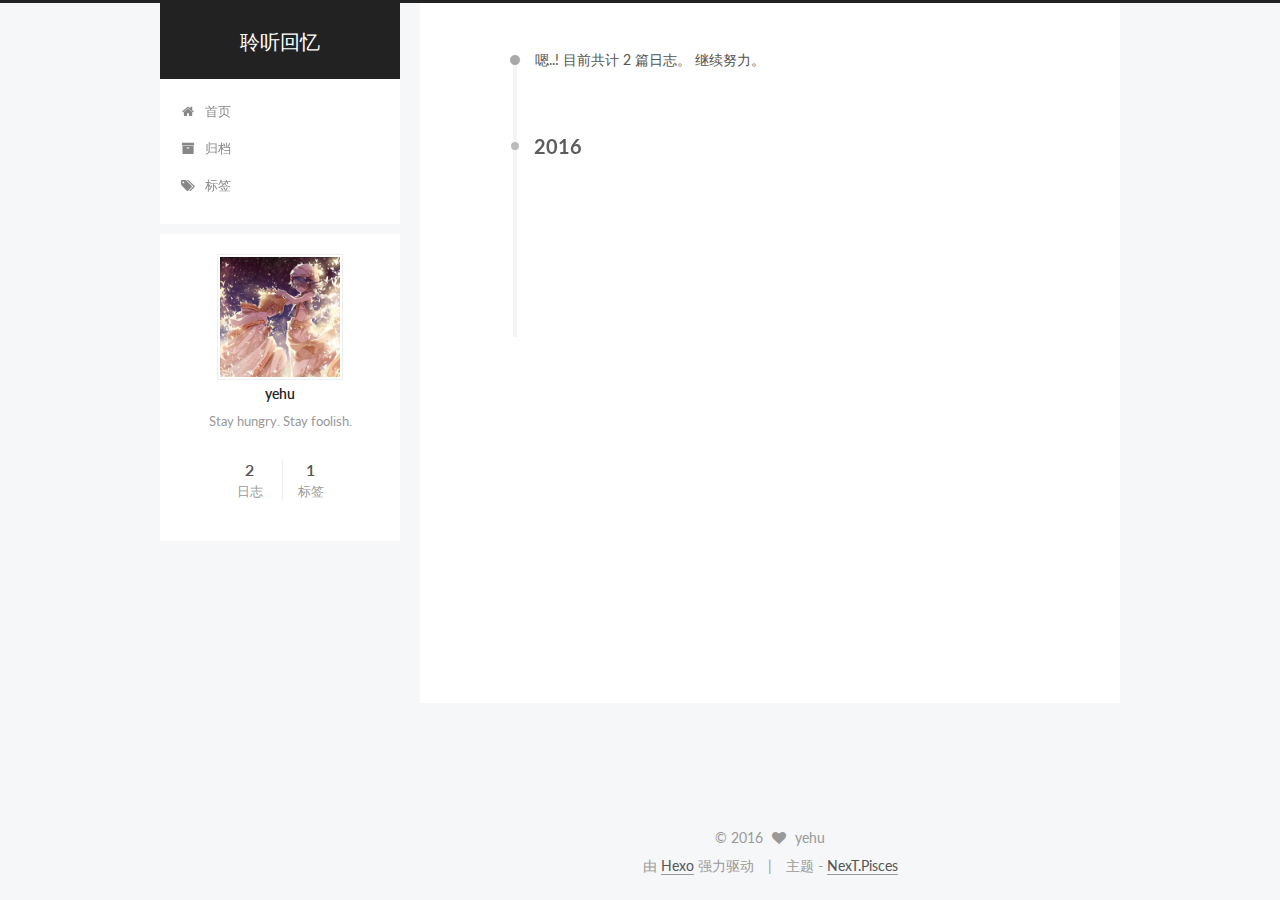
==== commit 0adf48a5: "Site updated: 2016-10-21 00:15:00" ====
--- a/archives/index.html
+++ b/archives/index.html
@@ -84,12 +84,15 @@
 
 
 
+<meta name="description" content="Stay hungry. Stay foolish.">
 <meta property="og:type" content="website">
 <meta property="og:title" content="聆听回忆">
 <meta property="og:url" content="http://yoursite.com/archives/index.html">
 <meta property="og:site_name" content="聆听回忆">
+<meta property="og:description" content="Stay hungry. Stay foolish.">
 <meta name="twitter:card" content="summary">
 <meta name="twitter:title" content="聆听回忆">
+<meta name="twitter:description" content="Stay hungry. Stay foolish.">
 
 
 
@@ -124,6 +127,15 @@
 
 
 
+  <script type="text/javascript">
+    (function() {
+      var hm = document.createElement("script");
+      hm.src = "//tajs.qq.com/stats?sId=59075332";
+      var s = document.getElementsByTagName("script")[0];
+      s.parentNode.insertBefore(hm, s);
+    })();
+  </script>
+
 
 
 
@@ -169,21 +181,17 @@
         <li class="menu-item menu-item-home">
           <a href="/" rel="section">
             
+              <i class="menu-item-icon fa fa-fw fa-home"></i> <br />
+            
             首页
           </a>
         </li>
       
         
-        <li class="menu-item menu-item-about">
-          <a href="/about" rel="section">
-            
-            关于
-          </a>
-        </li>
-      
-        
         <li class="menu-item menu-item-archives">
           <a href="/archives" rel="section">
+            
+              <i class="menu-item-icon fa fa-fw fa-archive"></i> <br />
             
             归档
           </a>
@@ -191,7 +199,9 @@
       
         
         <li class="menu-item menu-item-tags">
-          <a href="/tags" rel="section">
+          <a href="/tags/Hexo" rel="section">
+            
+              <i class="menu-item-icon fa fa-fw fa-tags"></i> <br />
             
             标签
           </a>
@@ -342,9 +352,9 @@
         <div class="site-author motion-element" itemprop="author" itemscope itemtype="//schema.org/Person">
           <img class="site-author-image" itemprop="image"
                src="/uploads/avatar.jpg"
-               alt="Ye Hu" />
-          <p class="site-author-name" itemprop="name">Ye Hu</p>
-          <p class="site-description motion-element" itemprop="description"></p>
+               alt="yehu" />
+          <p class="site-author-name" itemprop="name">yehu</p>
+          <p class="site-description motion-element" itemprop="description">Stay hungry. Stay foolish.</p>
         </div>
         <nav class="site-state motion-element">
           <div class="site-state-item site-state-posts">
@@ -358,7 +368,7 @@
 
           
             <div class="site-state-item site-state-tags">
-              <a href="/tags">
+              <a href="/tags/Hexo">
                 <span class="site-state-item-count">1</span>
                 <span class="site-state-item-name">标签</span>
               </a>
@@ -400,7 +410,7 @@
   <span class="with-love">
     <i class="fa fa-heart"></i>
   </span>
-  <span class="author" itemprop="copyrightHolder">Ye Hu</span>
+  <span class="author" itemprop="copyrightHolder">yehu</span>
 </div>
 
 <div class="powered-by">
--- a/css/main.css
+++ b/css/main.css
@@ -1564,7 +1564,7 @@
   width: 4px;
   height: 4px;
   border-radius: 50%;
-  background: #4e99cd;
+  background: #b577df;
 }
 .links-of-blogroll {
   font-size: 13px;
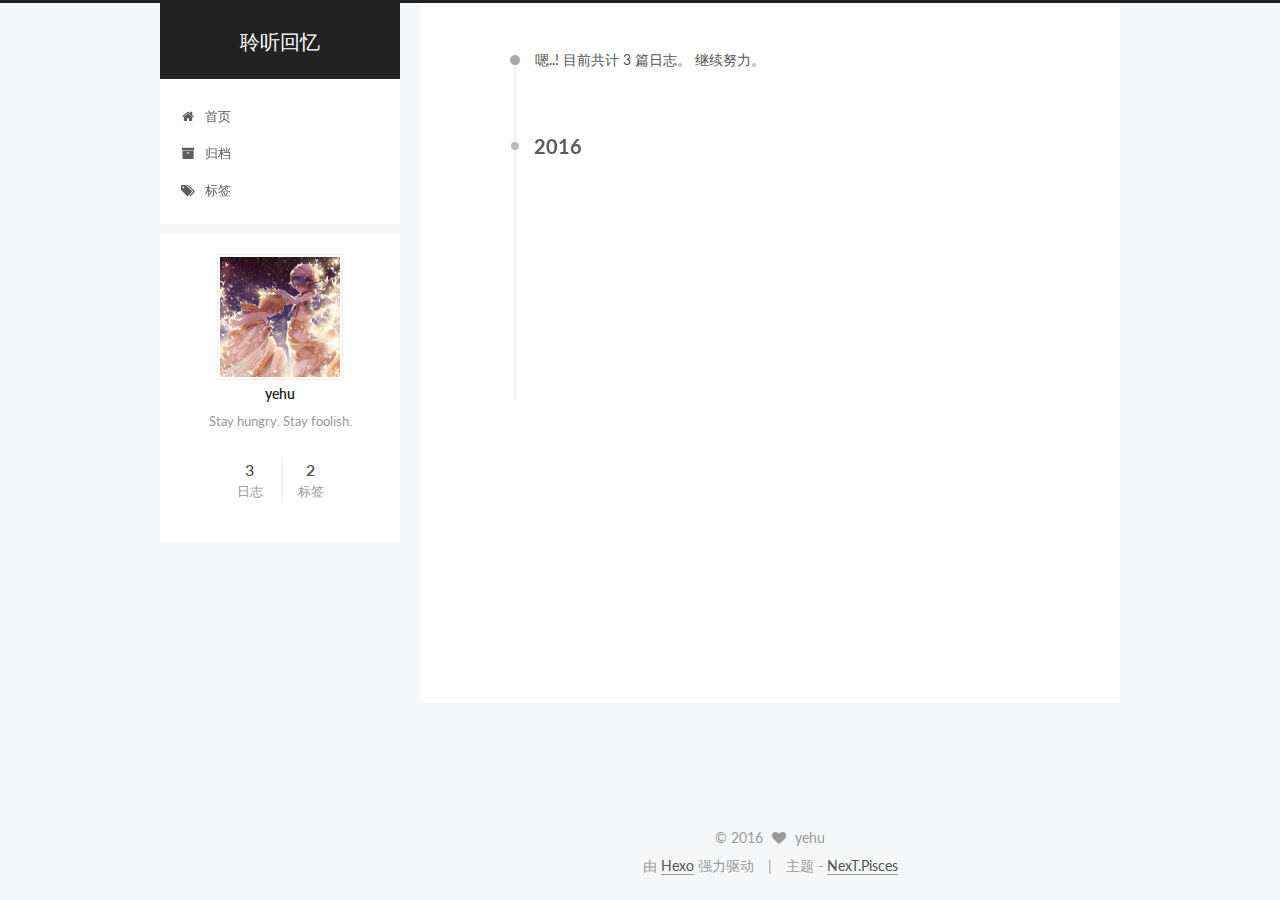
==== commit d18ca047: "Site updated: 2016-10-21 00:31:20" ====
--- a/archives/index.html
+++ b/archives/index.html
@@ -233,7 +233,7 @@
       
         
       
-      嗯..! 目前共计 2 篇日志。 继续努力。
+      嗯..! 目前共计 3 篇日志。 继续努力。
     </span>
 
     
@@ -247,6 +247,43 @@
         <div class="collection-title">
           <h2 class="archive-year motion-element" id="archive-year-2016">2016</h2>
         </div>
+      
+      
+
+      
+
+  <article class="post post-type-normal" itemscope itemtype="//schema.org/Article">
+    <header class="post-header">
+
+      <h1 class="post-title">
+        
+            <a class="post-title-link" href="/2016/10/21/XX-Net/" itemprop="url">
+              
+                <span itemprop="name">XX-Net</span>
+              
+            </a>
+        
+      </h1>
+
+      <div class="post-meta">
+        <time class="post-time" itemprop="dateCreated"
+              datetime="2016-10-21T00:24:28+08:00"
+              content="2016-10-21" >
+          10-21
+        </time>
+      </div>
+
+    </header>
+  </article>
+
+
+
+    
+
+      
+      
+      
+
       
       
 
@@ -359,7 +396,7 @@
         <nav class="site-state motion-element">
           <div class="site-state-item site-state-posts">
             <a href="/archives">
-              <span class="site-state-item-count">2</span>
+              <span class="site-state-item-count">3</span>
               <span class="site-state-item-name">日志</span>
             </a>
           </div>
@@ -369,7 +406,7 @@
           
             <div class="site-state-item site-state-tags">
               <a href="/tags/Hexo">
-                <span class="site-state-item-count">1</span>
+                <span class="site-state-item-count">2</span>
                 <span class="site-state-item-name">标签</span>
               </a>
             </div>
--- a/css/main.css
+++ b/css/main.css
@@ -1564,7 +1564,7 @@
   width: 4px;
   height: 4px;
   border-radius: 50%;
-  background: #b577df;
+  background: #8e41ff;
 }
 .links-of-blogroll {
   font-size: 13px;
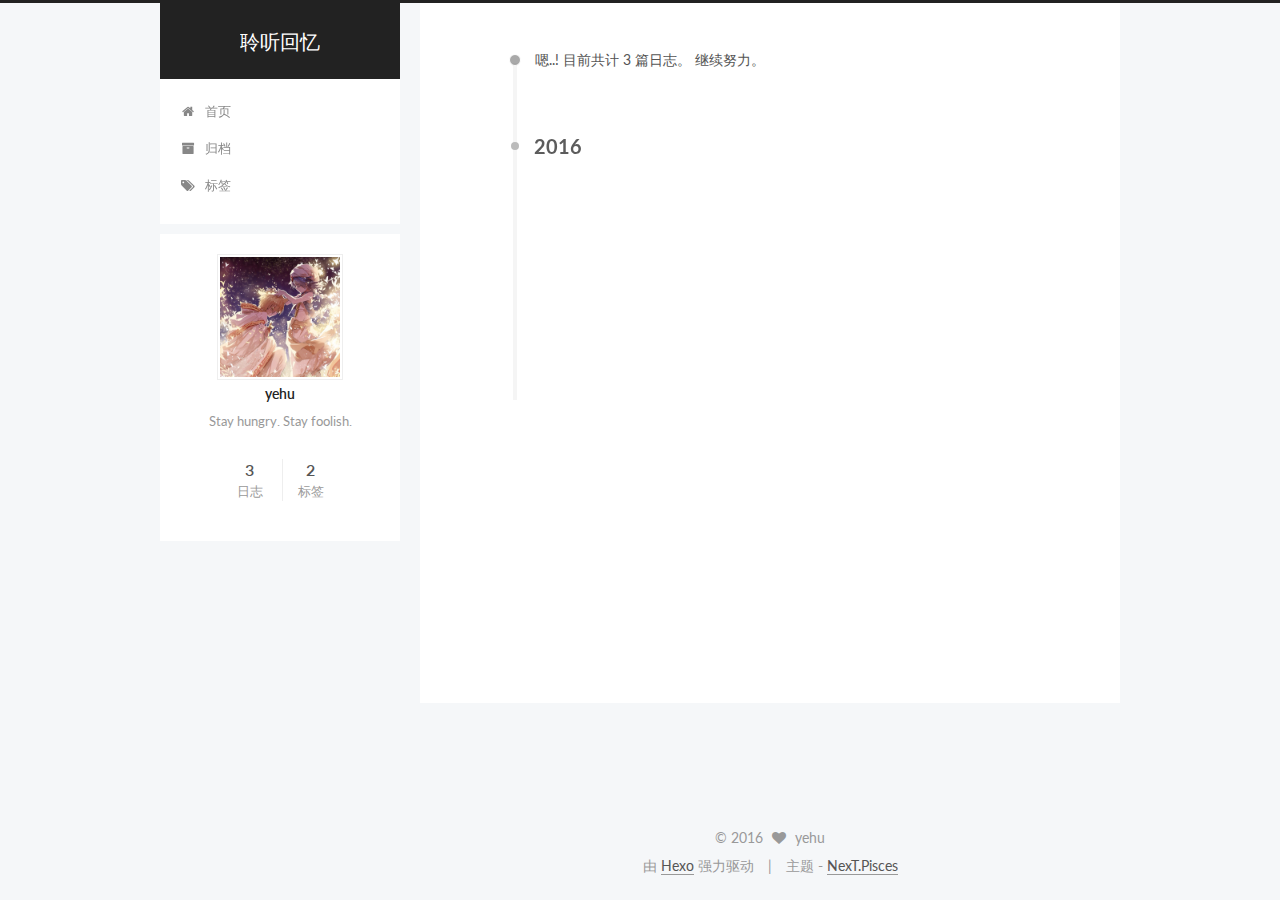
==== commit 70b0e5b1: "Site updated: 2016-10-21 00:43:42" ====
--- a/archives/index.html
+++ b/archives/index.html
@@ -199,7 +199,7 @@
       
         
         <li class="menu-item menu-item-tags">
-          <a href="/tags/Hexo" rel="section">
+          <a href="/tags" rel="section">
             
               <i class="menu-item-icon fa fa-fw fa-tags"></i> <br />
             
@@ -405,7 +405,7 @@
 
           
             <div class="site-state-item site-state-tags">
-              <a href="/tags/Hexo">
+              <a href="/tags">
                 <span class="site-state-item-count">2</span>
                 <span class="site-state-item-name">标签</span>
               </a>
--- a/css/main.css
+++ b/css/main.css
@@ -1564,7 +1564,7 @@
   width: 4px;
   height: 4px;
   border-radius: 50%;
-  background: #8e41ff;
+  background: #49ff78;
 }
 .links-of-blogroll {
   font-size: 13px;
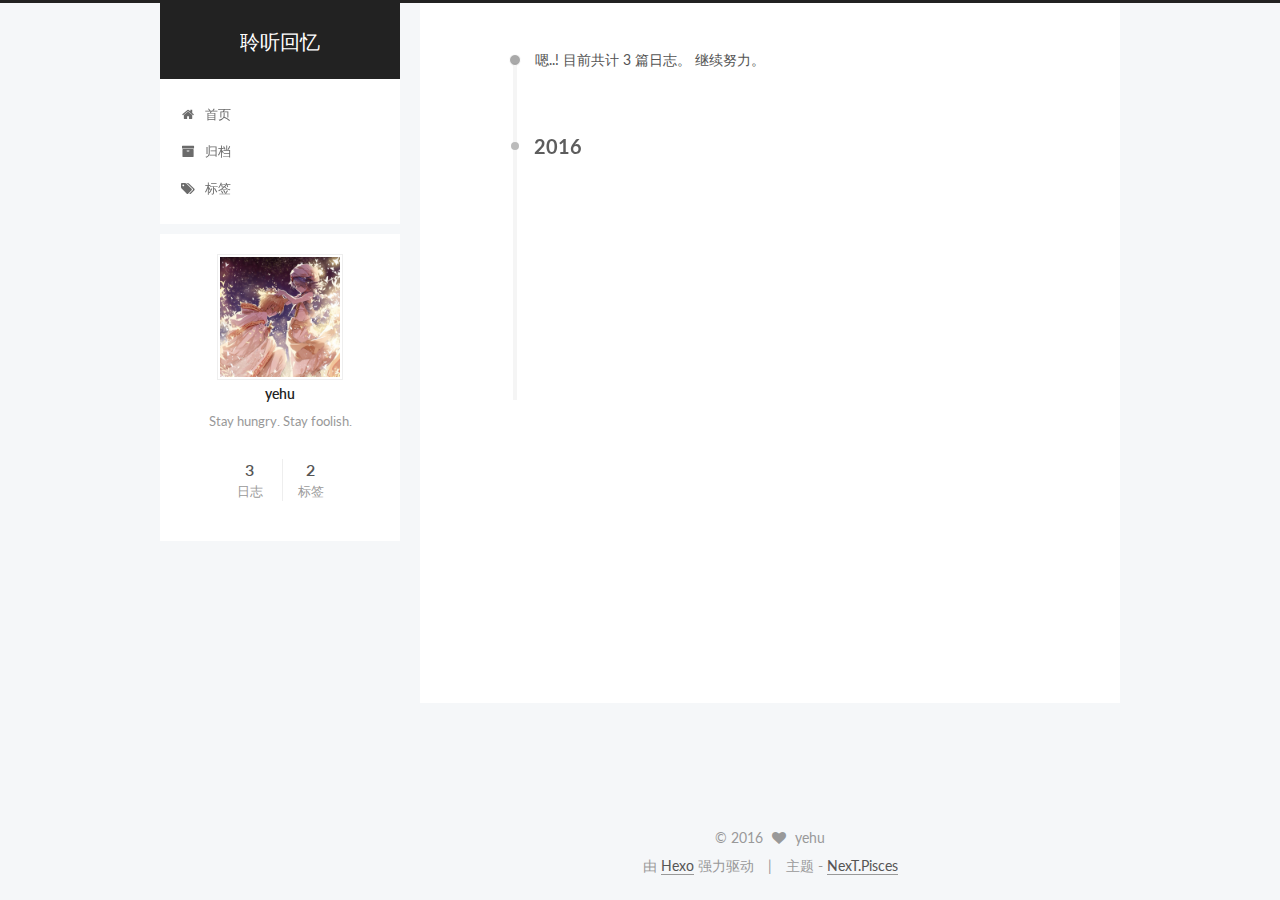
==== commit cf155a04: "Site updated: 2016-10-22 17:15:30" ====
--- a/archives/index.html
+++ b/archives/index.html
@@ -562,6 +562,113 @@
   
 
   
+  <script src="https://cdn1.lncld.net/static/js/av-core-mini-0.6.1.js"></script>
+  <script>AV.initialize("NrcMnfYIY9zVj6pvJ6VBoycL-gzGzoHsz", "CwtI708jooM4TpeADym3dyPV");</script>
+  <script>
+    function showTime(Counter) {
+      var query = new AV.Query(Counter);
+      var entries = [];
+      var $visitors = $(".leancloud_visitors");
+
+      $visitors.each(function () {
+        entries.push( $(this).attr("id").trim() );
+      });
+
+      query.containedIn('url', entries);
+      query.find()
+        .done(function (results) {
+          var COUNT_CONTAINER_REF = '.leancloud-visitors-count';
+
+          if (results.length === 0) {
+            $visitors.find(COUNT_CONTAINER_REF).text(0);
+            return;
+          }
+
+          for (var i = 0; i < results.length; i++) {
+            var item = results[i];
+            var url = item.get('url');
+            var time = item.get('time');
+            var element = document.getElementById(url);
+
+            $(element).find(COUNT_CONTAINER_REF).text(time);
+          }
+          for(var i = 0; i < entries.length; i++) {
+            var url = entries[i];
+            var element = document.getElementById(url);
+            var countSpan = $(element).find(COUNT_CONTAINER_REF);
+            if( countSpan.text() == '') {
+              countSpan.text(0);
+            }
+          }
+        })
+        .fail(function (object, error) {
+          console.log("Error: " + error.code + " " + error.message);
+        });
+    }
+
+    function addCount(Counter) {
+      var $visitors = $(".leancloud_visitors");
+      var url = $visitors.attr('id').trim();
+      var title = $visitors.attr('data-flag-title').trim();
+      var query = new AV.Query(Counter);
+
+      query.equalTo("url", url);
+      query.find({
+        success: function(results) {
+          if (results.length > 0) {
+            var counter = results[0];
+            counter.fetchWhenSave(true);
+            counter.increment("time");
+            counter.save(null, {
+              success: function(counter) {
+                var $element = $(document.getElementById(url));
+                $element.find('.leancloud-visitors-count').text(counter.get('time'));
+              },
+              error: function(counter, error) {
+                console.log('Failed to save Visitor num, with error message: ' + error.message);
+              }
+            });
+          } else {
+            var newcounter = new Counter();
+            /* Set ACL */
+            var acl = new AV.ACL();
+            acl.setPublicReadAccess(true);
+            acl.setPublicWriteAccess(true);
+            newcounter.setACL(acl);
+            /* End Set ACL */
+            newcounter.set("title", title);
+            newcounter.set("url", url);
+            newcounter.set("time", 1);
+            newcounter.save(null, {
+              success: function(newcounter) {
+                var $element = $(document.getElementById(url));
+                $element.find('.leancloud-visitors-count').text(newcounter.get('time'));
+              },
+              error: function(newcounter, error) {
+                console.log('Failed to create');
+              }
+            });
+          }
+        },
+        error: function(error) {
+          console.log('Error:' + error.code + " " + error.message);
+        }
+      });
+    }
+
+    $(function() {
+      var Counter = AV.Object.extend("Counter");
+      if ($('.leancloud_visitors').length == 1) {
+        addCount(Counter);
+      } else if ($('.post-title-link').length > 1) {
+        showTime(Counter);
+      }
+    });
+  </script>
+
+
+
+  
 
   
 
--- a/css/main.css
+++ b/css/main.css
@@ -1564,7 +1564,7 @@
   width: 4px;
   height: 4px;
   border-radius: 50%;
-  background: #49ff78;
+  background: #2d759d;
 }
 .links-of-blogroll {
   font-size: 13px;
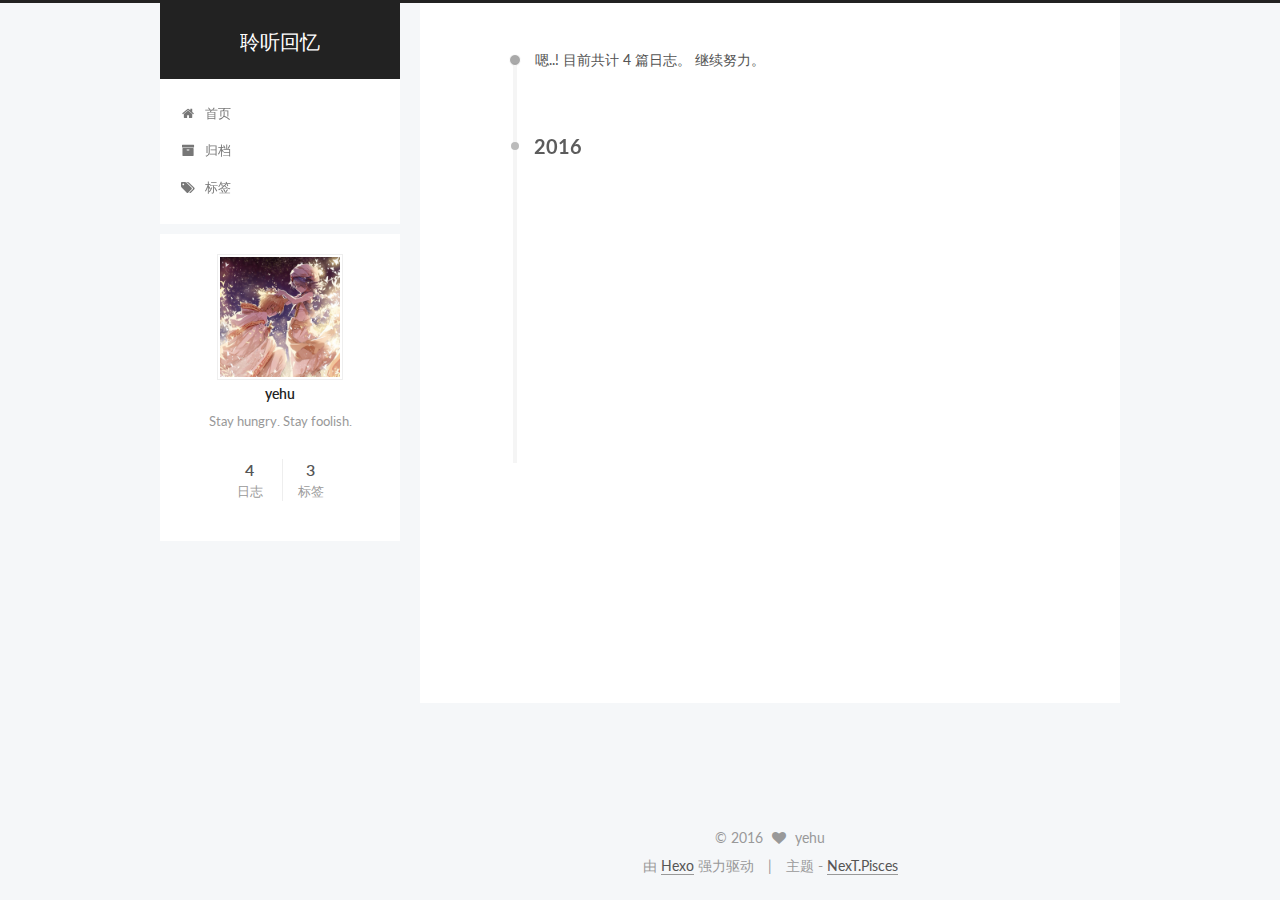
==== commit ff3bc5d3: "Site updated: 2016-10-26 00:14:17" ====
--- a/archives/index.html
+++ b/archives/index.html
@@ -233,7 +233,7 @@
       
         
       
-      嗯..! 目前共计 3 篇日志。 继续努力。
+      嗯..! 目前共计 4 篇日志。 继续努力。
     </span>
 
     
@@ -247,6 +247,43 @@
         <div class="collection-title">
           <h2 class="archive-year motion-element" id="archive-year-2016">2016</h2>
         </div>
+      
+      
+
+      
+
+  <article class="post post-type-normal" itemscope itemtype="//schema.org/Article">
+    <header class="post-header">
+
+      <h1 class="post-title">
+        
+            <a class="post-title-link" href="/2016/10/25/linux-memo/" itemprop="url">
+              
+                <span itemprop="name">Linux-memo</span>
+              
+            </a>
+        
+      </h1>
+
+      <div class="post-meta">
+        <time class="post-time" itemprop="dateCreated"
+              datetime="2016-10-25T23:19:47+08:00"
+              content="2016-10-25" >
+          10-25
+        </time>
+      </div>
+
+    </header>
+  </article>
+
+
+
+    
+
+      
+      
+      
+
       
       
 
@@ -396,7 +433,7 @@
         <nav class="site-state motion-element">
           <div class="site-state-item site-state-posts">
             <a href="/archives">
-              <span class="site-state-item-count">3</span>
+              <span class="site-state-item-count">4</span>
               <span class="site-state-item-name">日志</span>
             </a>
           </div>
@@ -406,7 +443,7 @@
           
             <div class="site-state-item site-state-tags">
               <a href="/tags">
-                <span class="site-state-item-count">2</span>
+                <span class="site-state-item-count">3</span>
                 <span class="site-state-item-name">标签</span>
               </a>
             </div>
--- a/css/main.css
+++ b/css/main.css
@@ -1564,7 +1564,7 @@
   width: 4px;
   height: 4px;
   border-radius: 50%;
-  background: #2d759d;
+  background: #f2e33e;
 }
 .links-of-blogroll {
   font-size: 13px;
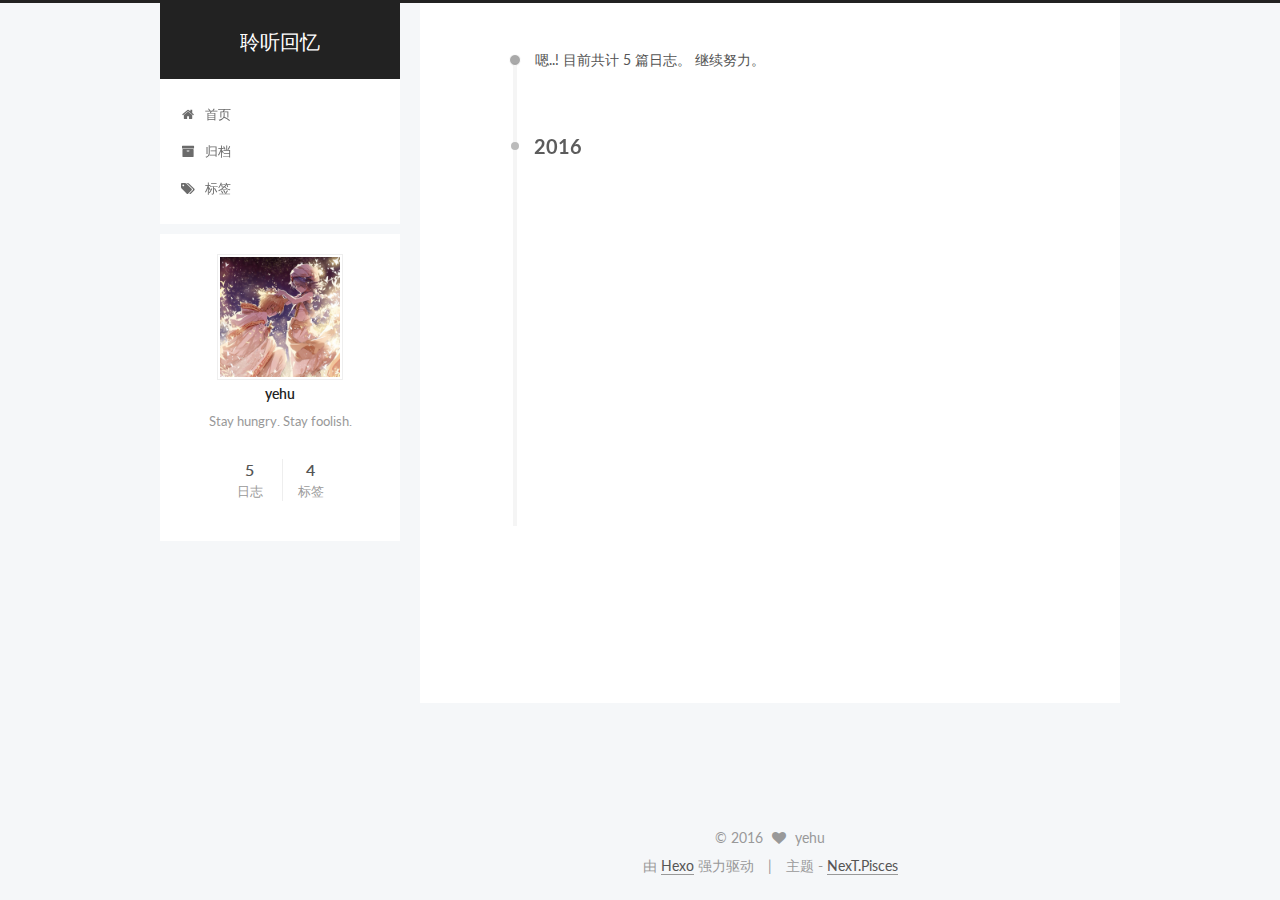
==== commit 82b867ed: "Site updated: 2016-11-08 23:51:49" ====
--- a/archives/index.html
+++ b/archives/index.html
@@ -29,7 +29,7 @@
 
   
   
-  <link href="/vendors/fancybox/source/jquery.fancybox.css?v=2.1.5" rel="stylesheet" type="text/css" />
+  <link href="/lib/fancybox/source/jquery.fancybox.css?v=2.1.5" rel="stylesheet" type="text/css" />
 
 
 
@@ -63,7 +63,7 @@
 
 
 
-<link href="/vendors/font-awesome/css/font-awesome.min.css?v=4.4.0" rel="stylesheet" type="text/css" />
+<link href="/lib/font-awesome/css/font-awesome.min.css?v=4.4.0" rel="stylesheet" type="text/css" />
 
 <link href="/css/main.css?v=5.0.2" rel="stylesheet" type="text/css" />
 
@@ -233,7 +233,7 @@
       
         
       
-      嗯..! 目前共计 4 篇日志。 继续努力。
+      嗯..! 目前共计 5 篇日志。 继续努力。
     </span>
 
     
@@ -247,6 +247,43 @@
         <div class="collection-title">
           <h2 class="archive-year motion-element" id="archive-year-2016">2016</h2>
         </div>
+      
+      
+
+      
+
+  <article class="post post-type-normal" itemscope itemtype="//schema.org/Article">
+    <header class="post-header">
+
+      <h1 class="post-title">
+        
+            <a class="post-title-link" href="/2016/11/07/打印PPT铺满A4纸/" itemprop="url">
+              
+                <span itemprop="name">打印PPT铺满A4纸</span>
+              
+            </a>
+        
+      </h1>
+
+      <div class="post-meta">
+        <time class="post-time" itemprop="dateCreated"
+              datetime="2016-11-07T20:12:55+08:00"
+              content="2016-11-07" >
+          11-07
+        </time>
+      </div>
+
+    </header>
+  </article>
+
+
+
+    
+
+      
+      
+      
+
       
       
 
@@ -433,7 +470,7 @@
         <nav class="site-state motion-element">
           <div class="site-state-item site-state-posts">
             <a href="/archives">
-              <span class="site-state-item-count">4</span>
+              <span class="site-state-item-count">5</span>
               <span class="site-state-item-name">日志</span>
             </a>
           </div>
@@ -443,7 +480,7 @@
           
             <div class="site-state-item site-state-tags">
               <a href="/tags">
-                <span class="site-state-item-count">3</span>
+                <span class="site-state-item-count">4</span>
                 <span class="site-state-item-name">标签</span>
               </a>
             </div>
@@ -530,22 +567,22 @@
 
 
   
-  <script type="text/javascript" src="/vendors/jquery/index.js?v=2.1.3"></script>
-
-  
-  <script type="text/javascript" src="/vendors/fastclick/lib/fastclick.min.js?v=1.0.6"></script>
-
-  
-  <script type="text/javascript" src="/vendors/jquery_lazyload/jquery.lazyload.js?v=1.9.7"></script>
-
-  
-  <script type="text/javascript" src="/vendors/velocity/velocity.min.js?v=1.2.1"></script>
-
-  
-  <script type="text/javascript" src="/vendors/velocity/velocity.ui.min.js?v=1.2.1"></script>
-
-  
-  <script type="text/javascript" src="/vendors/fancybox/source/jquery.fancybox.pack.js?v=2.1.5"></script>
+  <script type="text/javascript" src="/lib/jquery/index.js?v=2.1.3"></script>
+
+  
+  <script type="text/javascript" src="/lib/fastclick/lib/fastclick.min.js?v=1.0.6"></script>
+
+  
+  <script type="text/javascript" src="/lib/jquery_lazyload/jquery.lazyload.js?v=1.9.7"></script>
+
+  
+  <script type="text/javascript" src="/lib/velocity/velocity.min.js?v=1.2.1"></script>
+
+  
+  <script type="text/javascript" src="/lib/velocity/velocity.ui.min.js?v=1.2.1"></script>
+
+  
+  <script type="text/javascript" src="/lib/fancybox/source/jquery.fancybox.pack.js?v=2.1.5"></script>
 
 
   
--- a/css/main.css
+++ b/css/main.css
@@ -1564,7 +1564,7 @@
   width: 4px;
   height: 4px;
   border-radius: 50%;
-  background: #f2e33e;
+  background: #f7ccff;
 }
 .links-of-blogroll {
   font-size: 13px;
